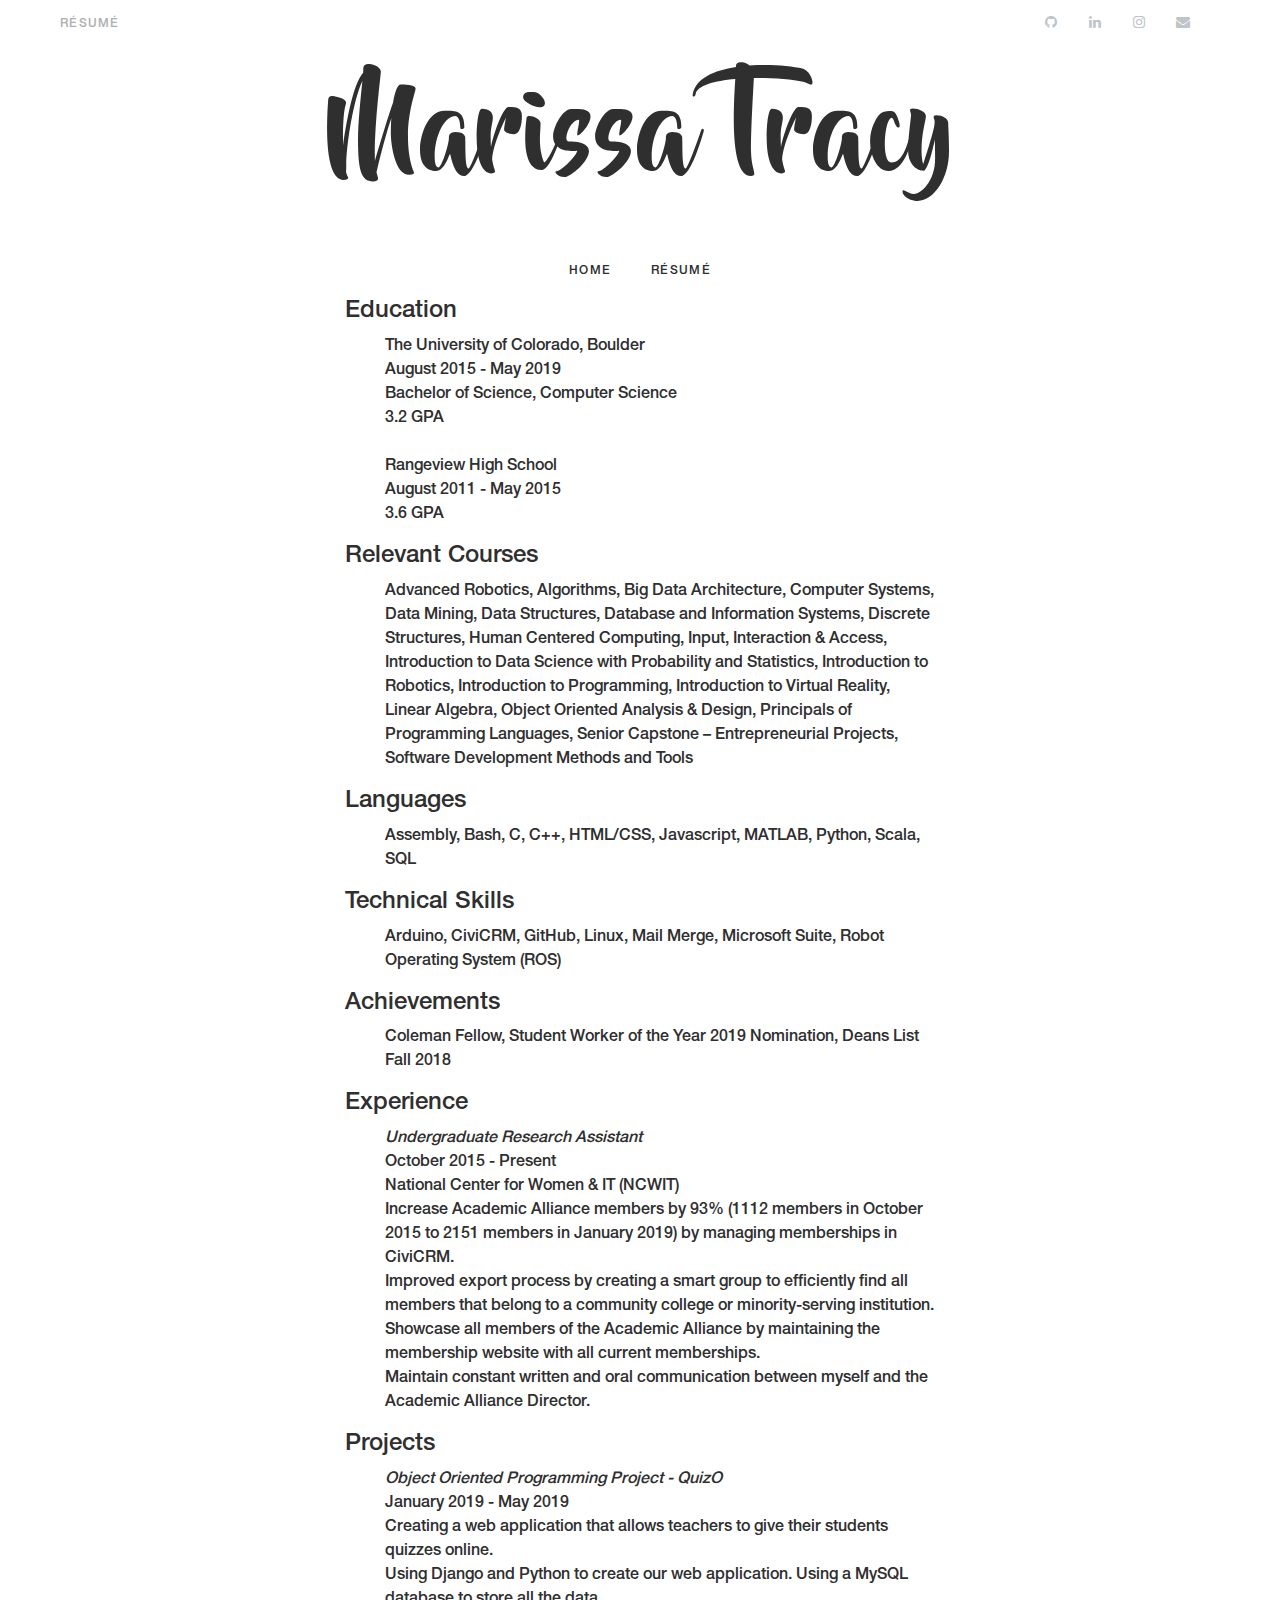
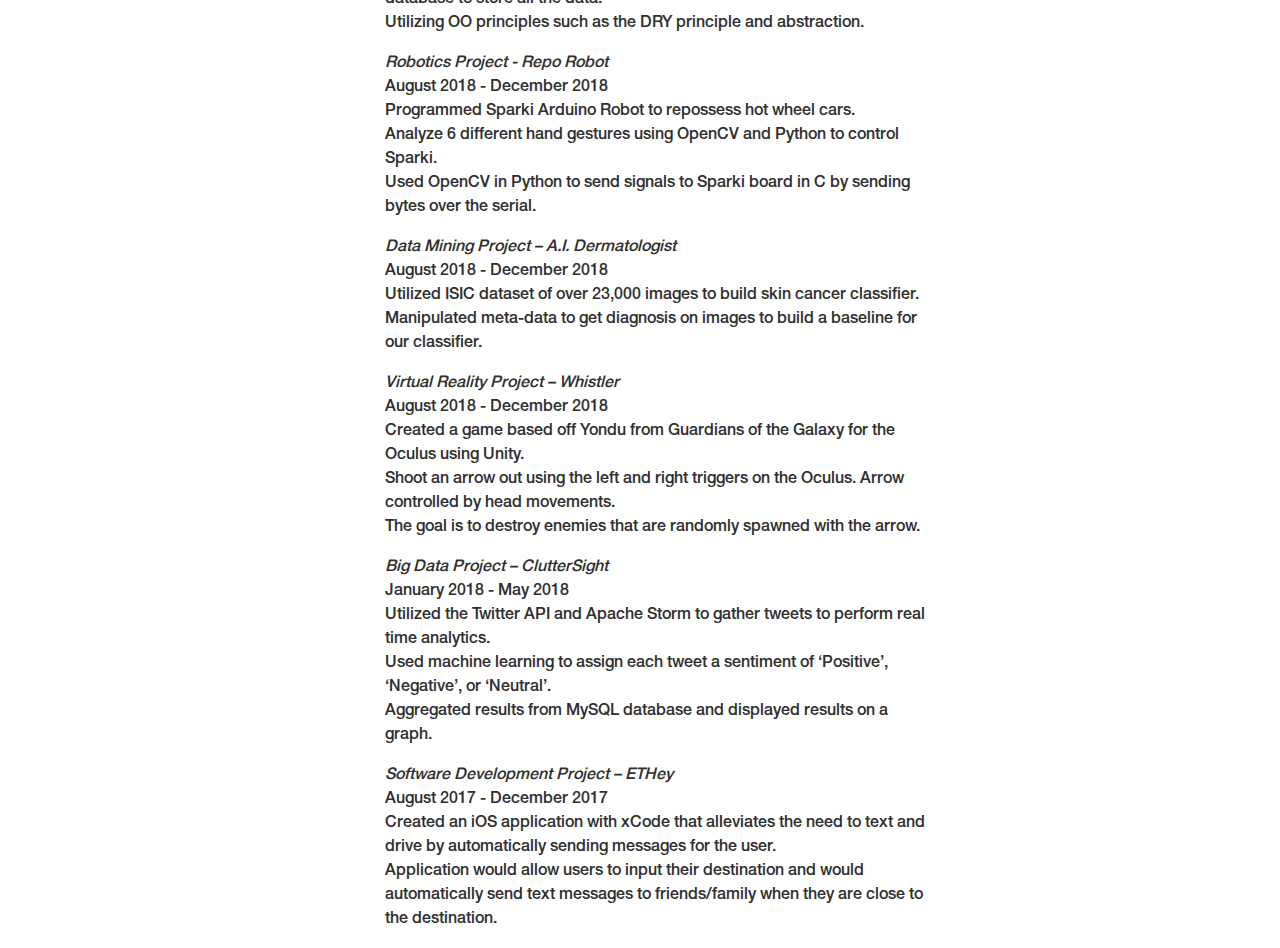
==== about.html @ 202fdabd "adding website files" ====
<!DOCTYPE html>
<html lang="en">
<head>
    <title>Résumé</title>

    <!-- Required meta tags -->
    <meta charset="utf-8">
    <meta name="viewport" content="width=device-width, initial-scale=1, shrink-to-fit=no">

    <!-- Bootstrap CSS -->
    <link rel="stylesheet" href="css/bootstrap.min.css">

    <!-- FontAwesome CSS -->
    <link rel="stylesheet" href="css/font-awesome.min.css">

    <!-- Swiper CSS -->
    <link rel="stylesheet" href="css/swiper.min.css">

    <!-- Styles -->
    <link rel="stylesheet" href="style.css">
</head>
<body>
<div class="outer-container">
    <header class="site-header">
        <div class="top-header-bar">
            <div class="container-fluid">
                <div class="row">
                    <div class="col-lg-6 flex align-items-center">
                        <div class="header-bar-text d-none d-lg-block">
                            <p>Résumé</p>
                        </div><!-- .header-bar-text -->
                    </div><!-- .col -->

                    <div class="col-12 col-lg-6 flex justify-content-between justify-content-lg-end align-items-center">
                        <div class="header-bar-social d-none d-md-block">
                            <ul class="flex align-items-center">
                                <li><a href="https://github.com/MarissaTracy"><i class="fa fa-github"></i></a></li>
                                <li><a href="https://www.linkedin.com/in/marissa-t-6681599a/"><i class="fa fa-linkedin"></i></a></li>
                                <li><a href="https://www.instagram.com/marissatracyy/"><i class="fa fa-instagram"></i></a></li>
                                <li><a href="mailto:matr4187@colorado.edu"><i class="fa fa-envelope"></i></a></li>
                            </ul>
                        </div><!-- .header-bar-social -->
                    </div><!-- .col -->
                </div><!-- .row -->
            </div><!-- .container-fluid -->
        </div><!-- .top-header-bar -->

        <div class="container">
            <div class="row">
                <div class="col-12">
                    <div class="site-branding flex flex-column align-items-center">
                        <h1 class="site-title"><a href="main.html" rel="home">Marissa Tracy</a></h1>
                    </div><!-- .site-branding -->

                    <nav class="site-navigation">
                        <div class="hamburger-menu d-lg-none">
                            <span></span>
                            <span></span>
                            <span></span>
                            <span></span>
                        </div><!-- .hamburger-menu -->

                        <ul class="flex-lg flex-lg-row justify-content-lg-center align-content-lg-center">
                            <li class="current-menu-item"><a href="main.html">home</a></li>
                            <li><a href="about.html">résumé</a></li>
                            <!-- <li><a href="contact.html">contact</a></li> -->
                        </ul>

                        <div class="header-bar-search d-md-none">
                            <form>
                                <input type="search" placeholder="Search">
                            </form>
                        </div><!-- .header-bar-search -->
                    </nav><!-- .site-navigation -->
                </div><!-- .col -->
            </div><!-- .row -->
        </div><!-- .container -->
    </header><!-- .site-header -->

    <div class = "resume">

        <div>
            <h4> Education </h4>
            <ul id = "list"> 
                <li>
                    The University of Colorado, Boulder <br>
                    August 2015 - May 2019 <br>
                    Bachelor of Science, Computer Science <br>
                    3.2 GPA  
                </li> <!-- college -->
                <br>
                <li>
                    Rangeview High School <br>
                    August 2011 - May 2015 <br>
                    3.6 GPA
                </li> <!-- hs -->
            </ul>
        <div> <!-- education -->

        <div>
            <h4> Relevant Courses </h4>
            <ul id = "list" class = "courseslist">
                <li>
                    Advanced Robotics, Algorithms, Big Data Architecture, Computer Systems, Data Mining, Data Structures, Database and Information Systems, Discrete Structures, Human Centered Computing, Input, Interaction & Access, Introduction to Data Science with Probability and Statistics, Introduction to Robotics, Introduction to Programming, Introduction to Virtual Reality, Linear Algebra, Object Oriented Analysis & Design, Principals of Programming Languages, Senior Capstone – Entrepreneurial Projects, Software Development Methods and Tools
                </li>
            </ul> 
        <div> <!-- courses -->

        <div>
            <h4> Languages </h4>
            <ul id = "list">
                <li> Assembly, Bash, C, C++, HTML/CSS, Javascript, MATLAB, Python, Scala, SQL </li>
            </ul>
        <div> <!-- languages -->

        <div>
            <h4> Technical Skills </h4>
            <ul id = "list">
                <li> Arduino, CiviCRM, GitHub, Linux, Mail Merge, Microsoft Suite, Robot Operating System (ROS) </li>
            </ul>
        <div> <!-- technical skills -->

        <div>
            <h4> Achievements </h4>
             <ul id = "list">
                <li> Coleman Fellow, Student Worker of the Year 2019 Nomination, Deans List Fall 2018 </li>
            </ul>
        <div> <!-- achievements -->

        <div class = "courseslist">
            <h4> Experience </h4>
             <ul id = "list">
                <li> <i> Undergraduate Research Assistant</i> </li>
                <li> October 2015 - Present </li>
                <li> National Center for Women & IT (NCWIT) </li>
                <li>Increase Academic Alliance members by 93% (1112 members in October 2015 to 2151 members in January 2019) by managing memberships in CiviCRM. </li>
                <li>Improved export process by creating a smart group to efficiently find all members that belong to a community college or minority-serving institution. </li>
                <li>Showcase all members of the Academic Alliance by maintaining the membership website with all current memberships.  </li>
                <li>Maintain constant written and oral communication between myself and the Academic Alliance Director. </li>
            </ul> <!-- NCWIT -->
        <div> <!-- Experience -->

        <div class = "projectlist">
            <h4> Projects </h4>
            <div>
                <ul id = "list">
                <i>Object Oriented Programming Project - QuizO</i>
                        <li> January 2019 - May 2019 </li>
                        <li> Creating a web application that allows teachers to give their students quizzes online. </li>
                        <li> Using Django and Python to create our web application.  Using a MySQL database to store all the data. </li>
                        <li> Utilizing OO principles such as the DRY principle and abstraction.</li>
                </ul>
            </div> <!-- oo -->

            <div>
                <ul id = "list">
                <i>Robotics Project - Repo Robot</i>
                        <li> August 2018 - December 2018 </li>
                        <li> Programmed Sparki Arduino Robot to repossess hot wheel cars. </li>
                        <li> Analyze 6 different hand gestures using OpenCV and Python to control Sparki. </li>
                        <li> Used OpenCV in Python to send signals to Sparki board in C by sending bytes over the serial.</li>
                </ul>
            </div> <!-- robotics -->

            <div>
                <ul id = "list">
                    <i> Data Mining Project – A.I. Dermatologist </i>
                    <li> August 2018 - December 2018</li>
                    <li> Utilized ISIC dataset of over 23,000 images to build skin cancer classifier.</li>
                    <li> Manipulated meta-data to get diagnosis on images to build a baseline for our classifier. </li>
                </ul>
            </div> <!-- data mining -->

            <div>
                <ul id = "list">
                    <i> Virtual Reality Project – Whistler </i>
                    <li> August 2018 - December 2018</li>
                    <li> Created a game based off Yondu from Guardians of the Galaxy for the Oculus using Unity.</li>
                    <li> Shoot an arrow out using the left and right triggers on the Oculus. Arrow controlled by head movements.</li>
                    <li> The goal is to destroy enemies that are randomly spawned with the arrow.</li>
                </ul>
            </div> <!-- vr -->

            <div>
                <ul id = "list">
                    <i> Big Data Project – ClutterSight </i>
                    <li> January 2018 - May 2018</li>
                    <li> Utilized the Twitter API and Apache Storm to gather tweets to perform real time analytics. </li>
                    <li> Used machine learning to assign each tweet a sentiment of ‘Positive’, ‘Negative’, or ‘Neutral’. </li>
                    <li> Aggregated results from MySQL database and displayed results on a graph. </li>
                </ul>
            </div> <!-- big data -->

             <div>
                <ul id = "list">
                    <i> Software Development Project – ETHey </i>
                    <li> August 2017 - December 2017</li>
                    <li> Created an iOS application with xCode that alleviates the need to text and drive by automatically sending messages for the user. </li>
                    <li> Application would allow users to input their destination and would automatically send text messages to friends/family when they are close to the destination.</li>
                </ul>
            </div> <!-- soft dev -->


        </div><!-- .outer-container -->
    </div>

<!-- 
    <div class="footer-bar">
        <div class="outer-container">
            <div class="container-fluid">
                <div class="row justify-content-between">
                    <div class="col-12 col-md-6">
                        <div class="footer-copyright">
-->
                            <!-- Link back to Colorlib can't be removed. Template is licensed under CC BY 3.0. -->
<!--                           
                            <p>Copyright &copy;<script>document.write(new Date().getFullYear());</script> All rights reserved | This template is made with <i class="fa fa-heart-o" aria-hidden="true"></i> by <a href="https://colorlib.com" target="_blank">Colorlib</a></p>
-->      
                            <!-- Link back to Colorlib can't be removed. Template is licensed under CC BY 3.0. -->
<!--
                        </div>
                    </div>

                    <div class="col-12 col-md-6">
                        <div class="footer-social">
                            <ul class="flex justify-content-center justify-content-md-end align-items-center">
                                 <li><a href="https://github.com/MarissaTracy"><i class="fa fa-github"></i></a></li>
                                <li><a href="https://www.linkedin.com/in/marissa-t-6681599a/"><i class="fa fa-linkedin"></i></a></li>
                                <li><a href="https://www.instagram.com/marissatracyy/"><i class="fa fa-instagram"></i></a></li>
                            </ul>
                        </div>
                    </div>
                </div>
            </div>
        </div>
    </div>
</footer>
-->


<script type='text/javascript' src='js/jquery.js'></script>
<script type='text/javascript' src='js/swiper.min.js'></script>
<script type='text/javascript' src='js/custom.js'></script>

</body>
</html>
---- style.css ----
@font-face {
    font-family: 'HelveticaNeueLTPro-Md';
    src: url('fonts/HelveticaNeueLTPro-Md.eot?#iefix') format('embedded-opentype'),
    url('fonts/HelveticaNeueLTPro-Md.otf')  format('opentype'),
    url('fonts/HelveticaNeueLTPro-Md.woff') format('woff'),
    url('fonts/HelveticaNeueLTPro-Md.ttf')  format('truetype'),
    url('fonts/HelveticaNeueLTPro-Md.svg#HelveticaNeueLTPro-Md') format('svg');
    font-weight: normal;
    font-style: normal;
}

@font-face {
    font-family: 'BeyondTheMountains';
    src: url('fonts/BeyondTheMountains.eot?#iefix') format('embedded-opentype'),
    url('fonts/BeyondTheMountains.otf')  format('opentype'),
    url('fonts/BeyondTheMountains.woff') format('woff'),
    url('fonts/BeyondTheMountains.ttf')  format('truetype'),
    url('fonts/BeyondTheMountains.svg#BeyondTheMountains') format('svg');
    font-weight: normal;
    font-style: normal;
}

body {
    color: #2f2f2f;
    font-family: 'HelveticaNeueLTPro-Md';
}

img {
    vertical-align: baseline;
}

/*--------------------------------------------------------------
# Links
--------------------------------------------------------------*/
a {
    color: royalblue;
}

a:visited {
    color: purple;
}

a:hover, a:focus, a:active {
    color: midnightblue;
}

a:focus {
    outline: thin dotted;
}

a:hover, a:active {
    outline: 0;
    list-style: none;
}

/*--------------------------------------------------------------
# Helper Utilities
--------------------------------------------------------------*/
.flex {
    display: flex !important;
}

@media screen and (min-width: 992px) {
    .flex-lg {
        display: flex !important;
    }
}

/*--------------------------------------------------------------
# Outer Container
--------------------------------------------------------------*/
@media screen and (min-width: 1200px) {
    .outer-container {
        width: calc(100% - 90px);
        margin: 0 auto;
    }
}

/*--------------------------------------------------------------
# Header
--------------------------------------------------------------*/
/*
# Header Bar Text
--------------------------------*/
.header-bar-text,
.header-bar-email {
    font-size: 12px;
    color: #afafaf;
    text-transform: uppercase;
    letter-spacing: 0.08rem;
}

.header-bar-text {
    margin-right: 42px;
}

.header-bar-text p {
    margin: 0;
}

/*
# Header Bar Email
--------------------------------*/
.header-bar-email a {
    color: #afafaf;
}

/*
# Header Bar Social
--------------------------------*/
.header-bar-social {
    margin-right: 15px;
}

.header-bar-social ul {
    padding: 0;
    margin: 0;
    list-style: none;
}

.header-bar-social li {
    display: flex;
    justify-content: center;
    align-items: center;
    width: 24px;
    height: 24px;
    margin: 0 10px;
    font-size: 14px;
}

.header-bar-social li a {
    color: #bec4c9;
    transition: all .35s;
}

.header-bar-social li a:hover {
    color: #2f2f2f;
}

/*
# Site Branding
--------------------------------*/
.site-branding {
    padding: 40px 0;
}

.site-title {
    font-size: 72px;
    font-family: 'BeyondTheMountains';
}

.site-title a {
    color: #2f2f2f;
    text-decoration: none;
}

.site-description {
    width: 284px;
    margin: -5px 0 0;
    font-size: 10px;
    letter-spacing: 0.26rem;
    color: #9d9d9d;
    text-transform: uppercase;
    text-align: right;
}

@media screen and (min-width: 576px){
    .site-title {
        font-size: 112px;
    }

    .site-description {
        width: 284px;
        margin: -10px 0 0;
    }
}

/*
# Main Menu
--------------------------------*/
.site-navigation {
    position: absolute;
    left: 0;
    z-index: 9999;
    width: 100%;
    height: 22px;
    overflow: hidden;
    background: #fff;
    list-style: none;
    transition: all .35s;
}

.site-navigation.show {
    height: auto;
}

.site-navigation ul {
    padding: 0;
    margin: 0;
}

.site-navigation ul li {
    display: block;
    padding: 10px 0;
    font-size: 12px;
    text-align: center;
    letter-spacing: 0.08rem;
    text-transform: uppercase;
}

.site-navigation ul li a {
    display: block;
    padding: 4px 0;
    border-bottom: 2px solid transparent;
    color: #2f2f2f;
    transition: all 0.35s;
    text-decoration: none;
}

.site-navigation ul li a:hover,
.site-navigation ul li.current-menu-item a {
    border-color: #2f2f2f;
}

@media screen and (min-width: 768px) {
    .site-header {
        margin-top: 12px;
        margin-bottom: 40px;
    }
}

@media screen and (min-width: 992px) {
    .site-navigation ul li {
        padding: 0 20px;
    }
}

/*--------------------------------------------------------------
# Hero Section
--------------------------------------------------------------*/
.hero-slider {
    margin-top: 40px;
}

.hero-slider img {
    width: 100%;
    height: auto;
}

.swiper-container-horizontal>.swiper-pagination-bullets,
.swiper-pagination-custom, .swiper-pagination-fraction {
    bottom: 30px;
    left: 38px;
    text-align: left;
}

.swiper-button-next,
.swiper-button-prev {
    visibility: hidden;
    width: 54px;
    height: 54px;
    margin-top: -27px;
    background: #fff;
    transition: all .35s;
}

.swiper-button-next {
    right: 42px;
}

.swiper-button-prev {
    left: 42px;
}

.swiper-button-next:hover,
.swiper-button-prev:hover {
    opacity: 1;
}

.swiper-button-next span,
.swiper-button-prev span {
    display: block;
    width: 12px;
    padding-top: 6px;
}

.swiper-button-next path,
.swiper-button-prev path {
    fill: #3a3a3a;
}

.swiper-pagination-bullet {
    width: 12px;
    height: 12px;
    display: inline-block;
    border-radius: 0;
    background: transparent;
    border: 2px solid #fff;
    opacity: 1;
}

.swiper-pagination-bullet-active {
    background: #fff;
}

@media screen and (min-width: 768px){
    .swiper-button-next,
    .swiper-button-prev {
        visibility: visible;
    }
}

/*--------------------------------------------------------------
# Homepage
--------------------------------------------------------------*/
.single-page {
    padding-top: 165px;
    padding-bottom: 100px;
}

.single-page .content-wrap {
    margin-top: 110px;
    text-align: center;
    color: #afafaf;
}

.single-page .content-wrap .posted-date {
    font-size: 12px;
    letter-spacing: 0.08rem;
    text-transform: uppercase;
}

.single-page .content-wrap .entry-title {
    margin-top: 12px;
    font-size: 30px;
    color: #2f2f2f;
}

.single-page .content-wrap .tags-links {
    margin-top: 35px;
}

.single-page .content-wrap .tags-links a {
    margin-right: 15px;
    font-size: 16px;
    color: #afafaf;
}

.single-page .content-wrap .featured-image {
    margin-top: 42px;
}

.single-page .content-wrap .featured-image img {
    max-width: 100%;
}

.single-page .content-wrap .entry-content {
    margin-top: 36px;
}

.single-page .content-wrap .entry-content p {
    font-size: 14px;
    line-height: 2rem;
    text-align: left;
}

.single-page .blockquote-text {
    padding-left: 114px;
    margin-top: 84px;
    font-size: 18px;
    line-height: 2.2rem;
    color: #2f2f2f;
    text-align: left;
    background: url("images/cocktaile.png") no-repeat left center;
}

.single-page .blockquote-text p::first-letter {
    font-size: 36px;
}

.single-page .content-wrap .entry-footer {
    margin-top: 50px;
}

.post-share,
.comments-count {
    width: 100%;
}

.post-share {
    padding: 0;
    margin: 30px 0 0;
    list-style: none;
    color: #afafaf;
}

.post-share label {
    margin: 0 12px 0 0;
    font-size: 18px;
}

.post-share li {
    display: flex;
    align-items: center;
    justify-content: center;
    width: 16px;
    height: 16px;
    margin: 0 12px;
    font-size: 15px;
}

.post-share li a {
    color: #afafaf;
    transition: all 0.35s;
}

.post-share li a:hover {
    color: #2f2f2f;
}

.content-wrap a.read-more {
    display: block;
    width: 200px;
    padding: 20px 0;
    margin-top: 30px;
    font-size: 14px;
    color: #fff;
    line-height: 1;
    background: #2f2f2f;
}

@media screen and (min-width: 992px){
    .single-page {
        padding-top: 0;
    }

    .post-share {
        margin-top: 0;
    }

    .content-wrap a.read-more {
        margin-top: 0;
    }

    .comments-count {
        text-align: right;
    }

    .post-share,
    .comments-count {
        width: calc(50% - 100px);
    }
}

/*--------------------------------------------------------------
# Page Header
--------------------------------------------------------------*/
.page-header {
    position: relative;
    height: 385px;
    margin-top: 40px;
    background-size: cover;
}

.page-header h1 {
    font-size: 72px;
    font-family: 'BeyondTheMountains';
    color: #fff;
}


#list li {
    list-style-type: none;
}

.aboutblurb {

}

/*.courseslist{
    margin-right: 350px;
}

.projectlist{
    margin-right: 150px;
}*/

.resume {
    margin-left: 300px;
    margin-right: 300px;
}

.aboutme {
    margin-left: 300px;
    margin-right: 300px;
}

.aboutprojects {
    margin-left: 150px;
    margin-right: 150px;
}
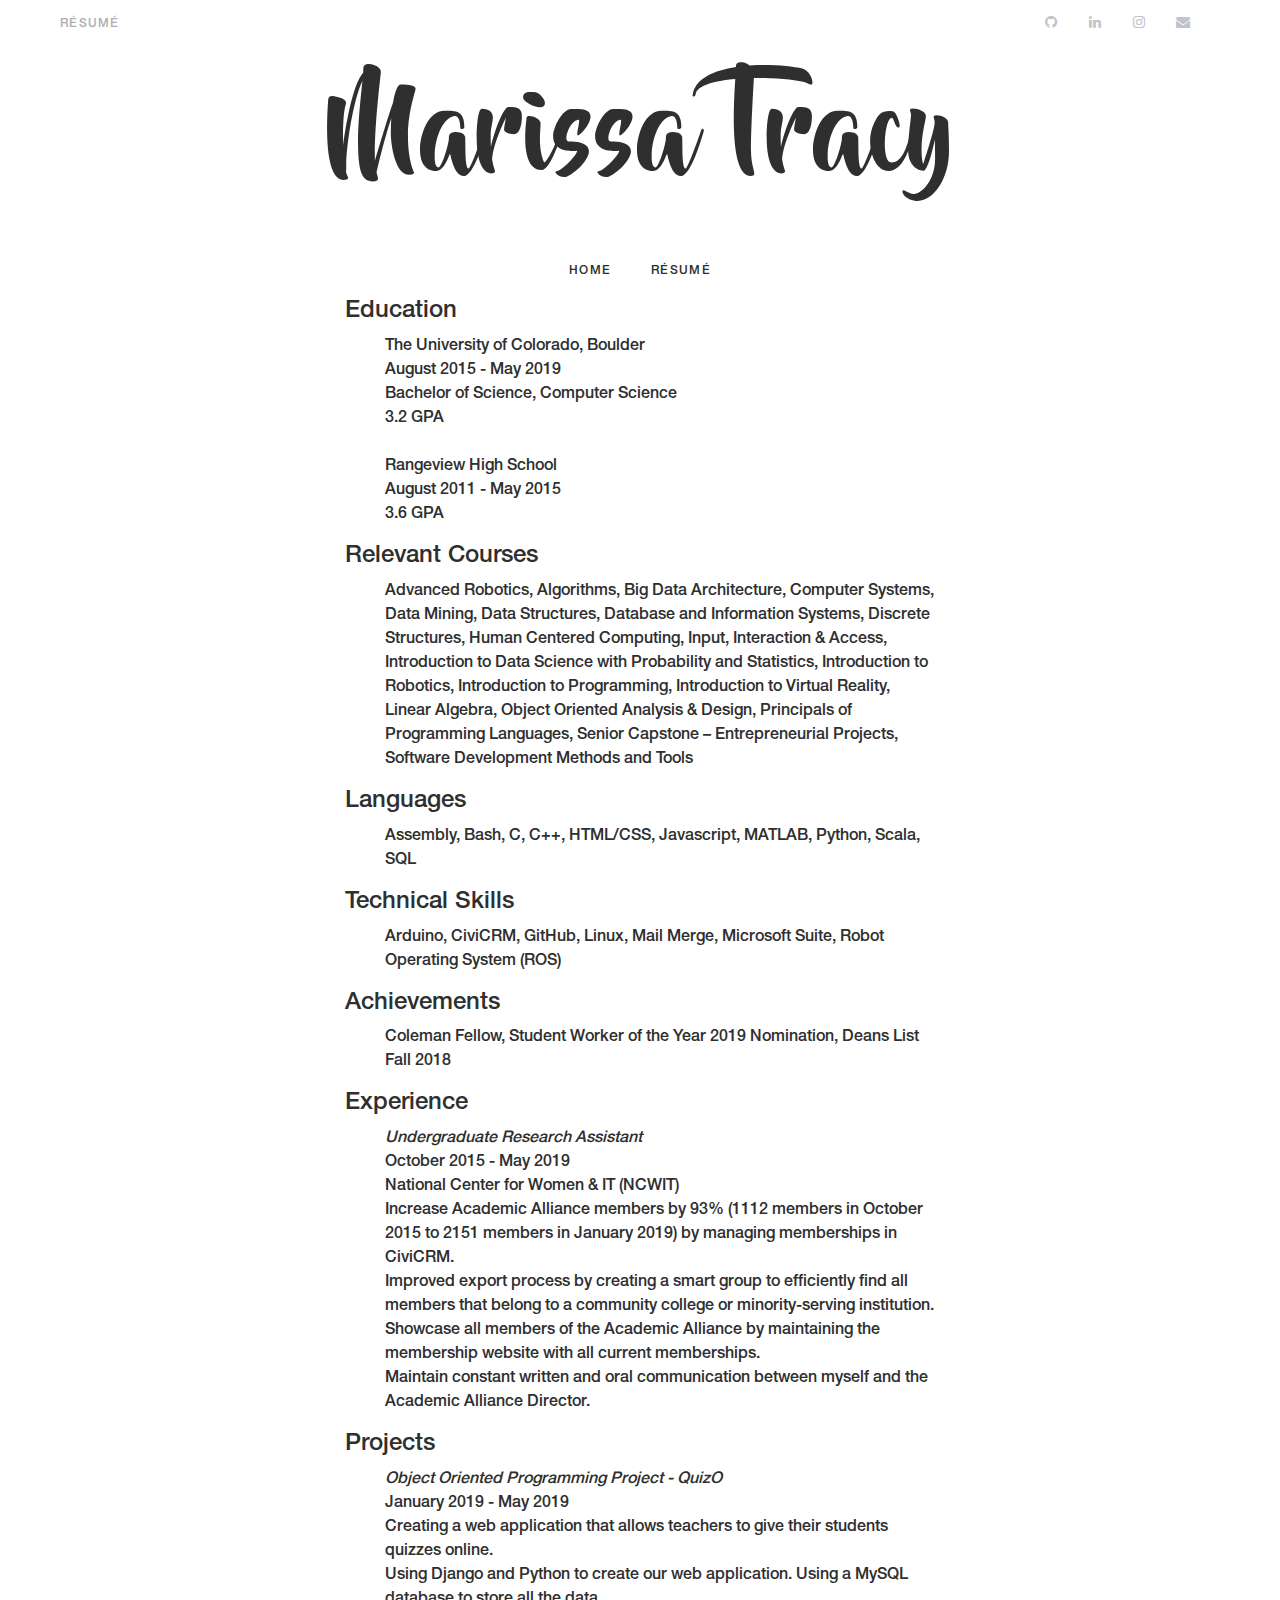
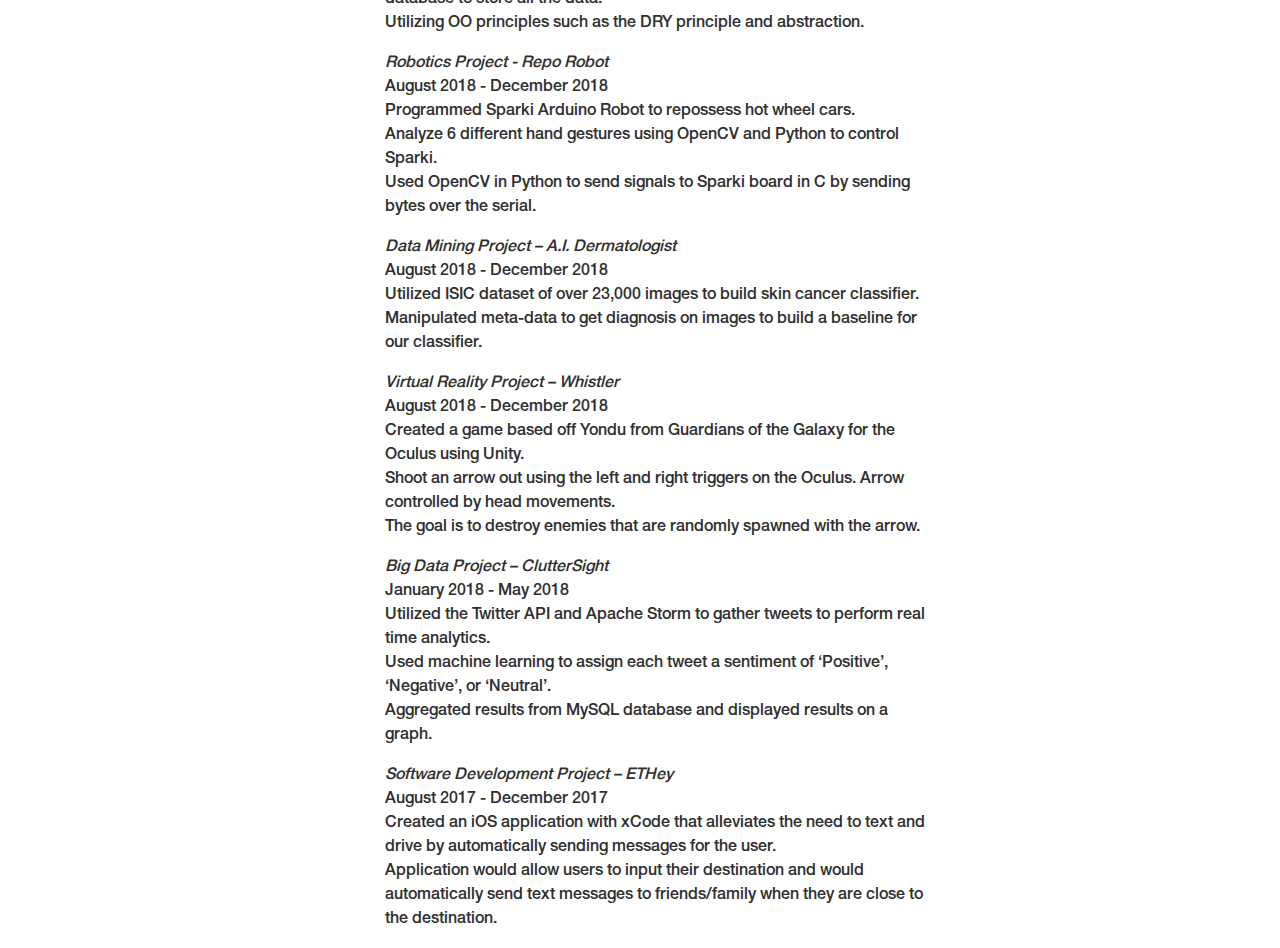
==== commit 7e0dddc1: "Adding website updates" ====
--- a/about.html
+++ b/about.html
@@ -131,7 +131,7 @@
             <h4> Experience </h4>
              <ul id = "list">
                 <li> <i> Undergraduate Research Assistant</i> </li>
-                <li> October 2015 - Present </li>
+                <li> October 2015 - May 2019 </li>
                 <li> National Center for Women & IT (NCWIT) </li>
                 <li>Increase Academic Alliance members by 93% (1112 members in October 2015 to 2151 members in January 2019) by managing memberships in CiviCRM. </li>
                 <li>Improved export process by creating a smart group to efficiently find all members that belong to a community college or minority-serving institution. </li>
--- a/style.css
+++ b/style.css
@@ -497,6 +497,6 @@
 }
 
 .aboutprojects {
-    margin-left: 150px;
-    margin-right: 150px;
-}
+    margin-left: 200px;
+    margin-right: 200px;
+}
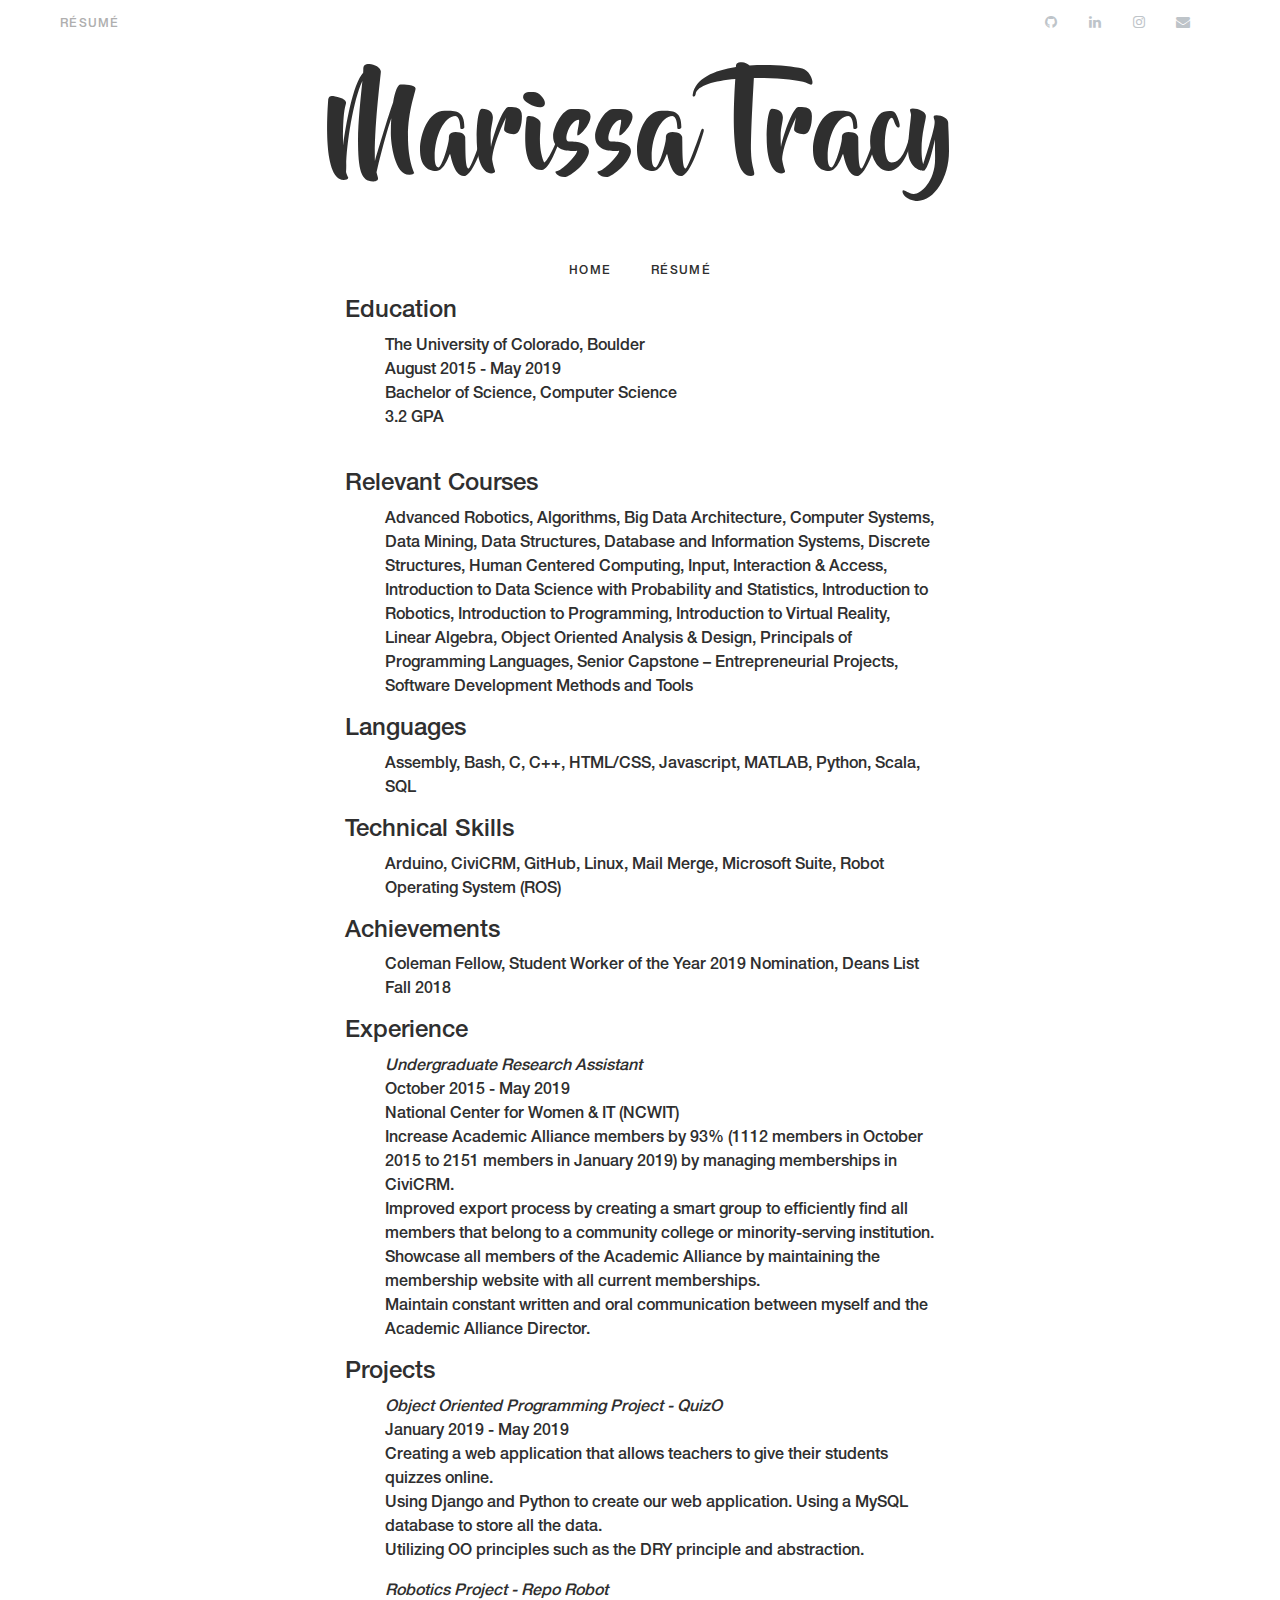
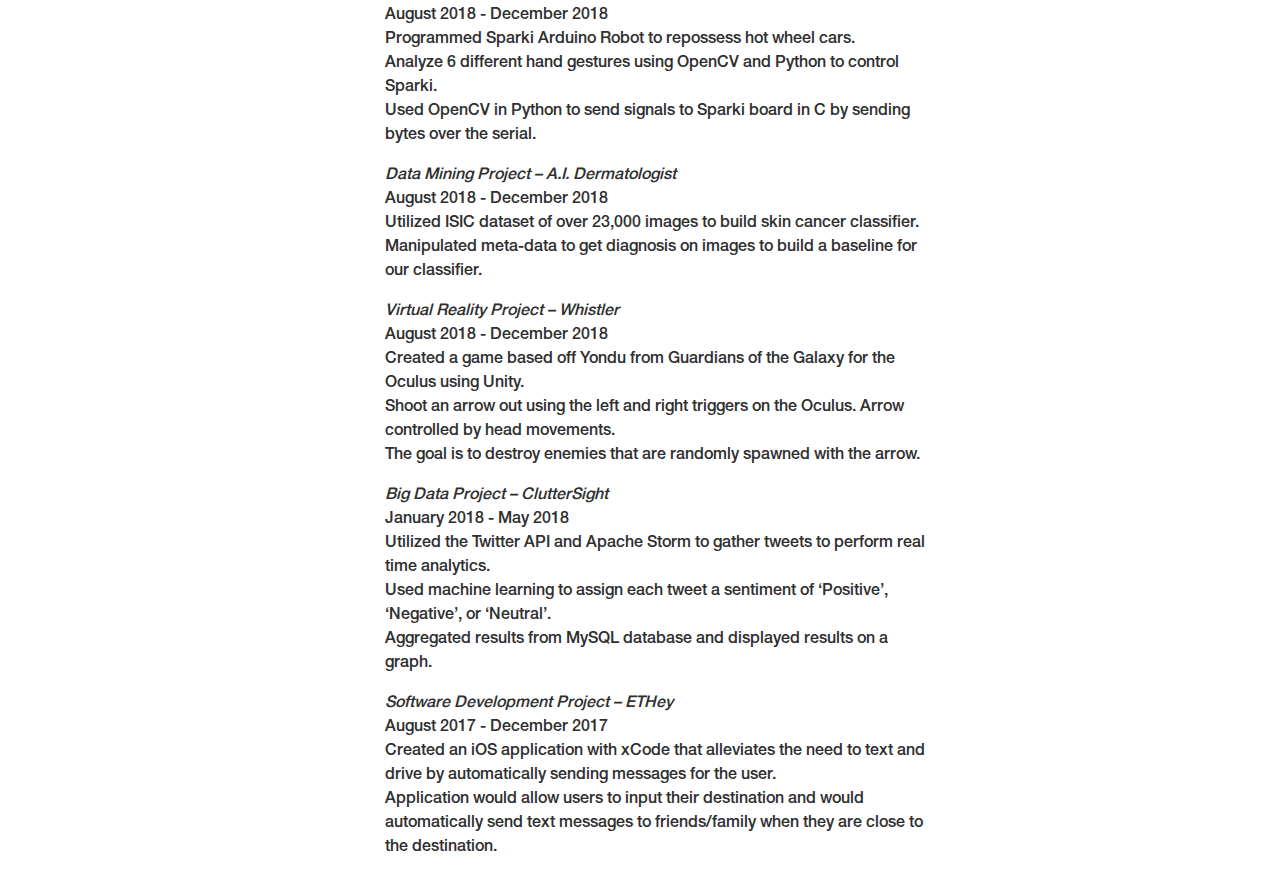
==== commit 00fefe4c: "website changes pt2" ====
--- a/about.html
+++ b/about.html
@@ -89,11 +89,6 @@
                     3.2 GPA  
                 </li> <!-- college -->
                 <br>
-                <li>
-                    Rangeview High School <br>
-                    August 2011 - May 2015 <br>
-                    3.6 GPA
-                </li> <!-- hs -->
             </ul>
         <div> <!-- education -->
 
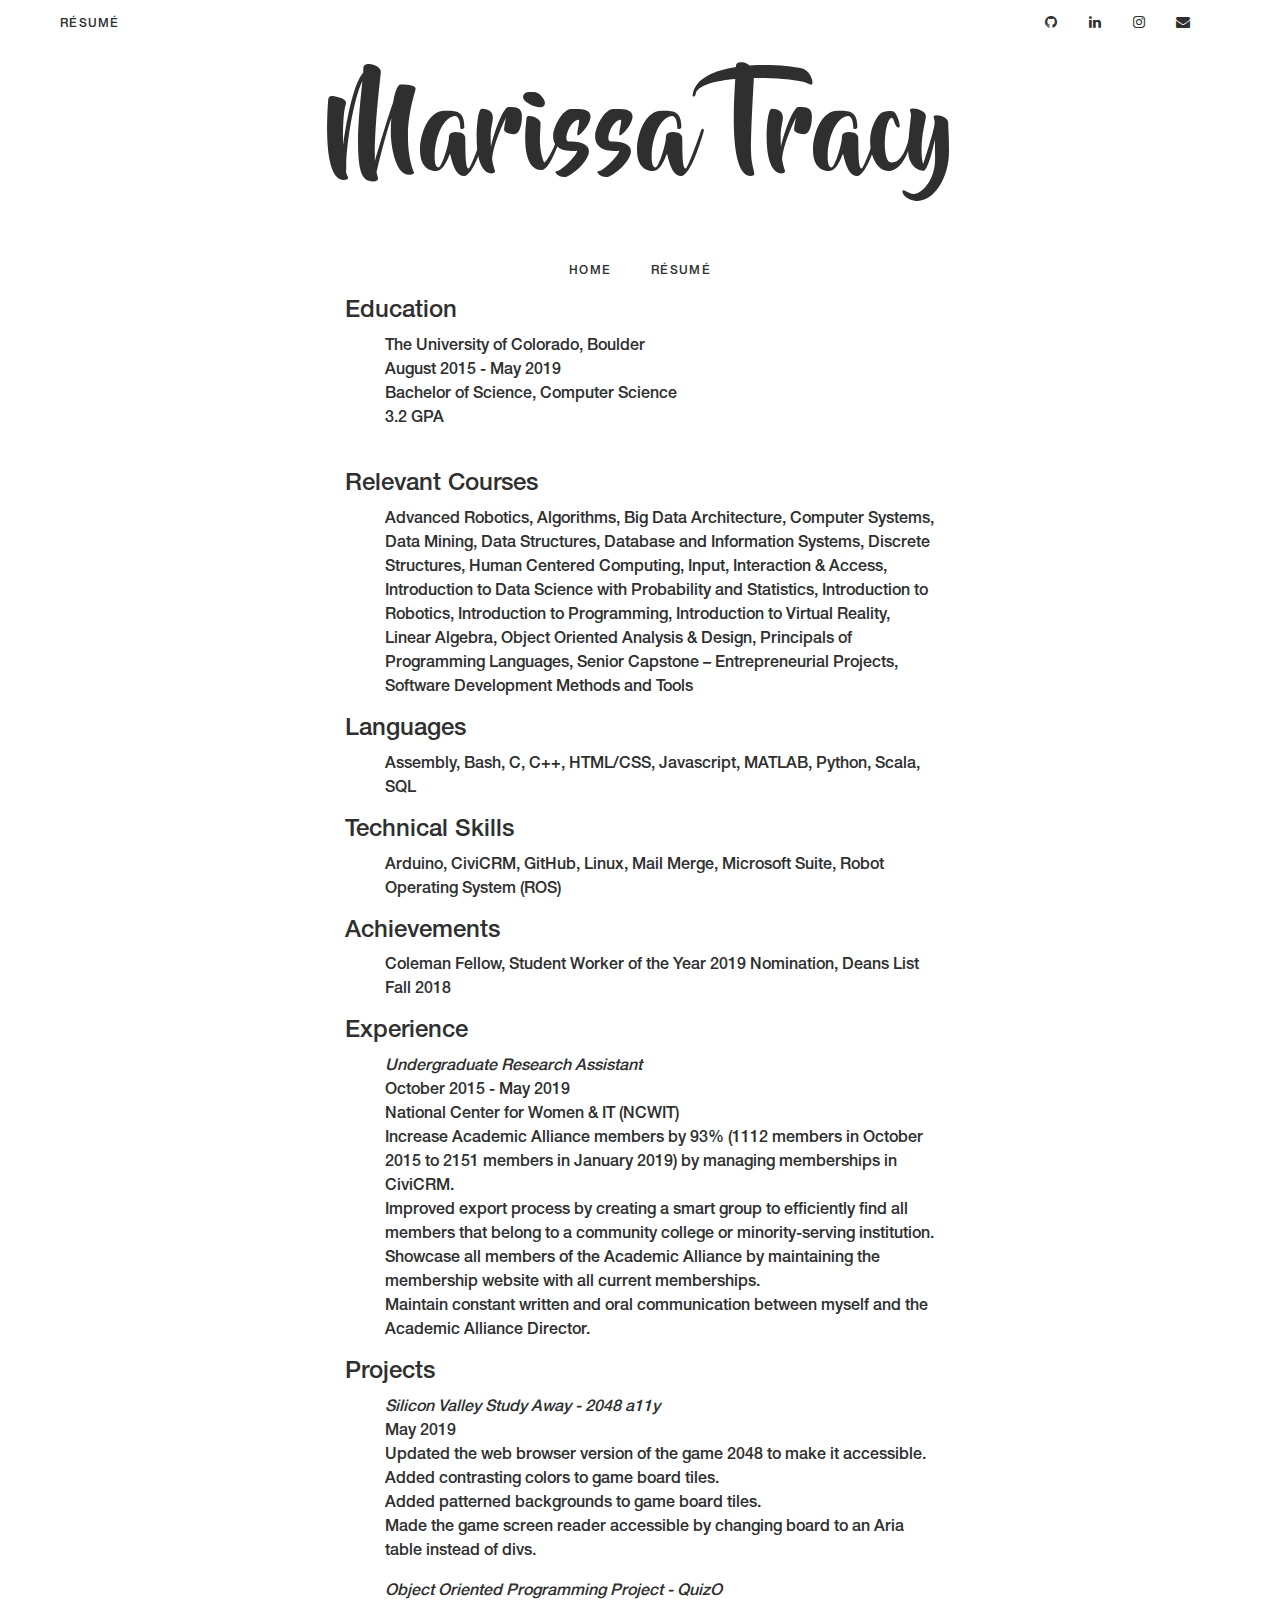
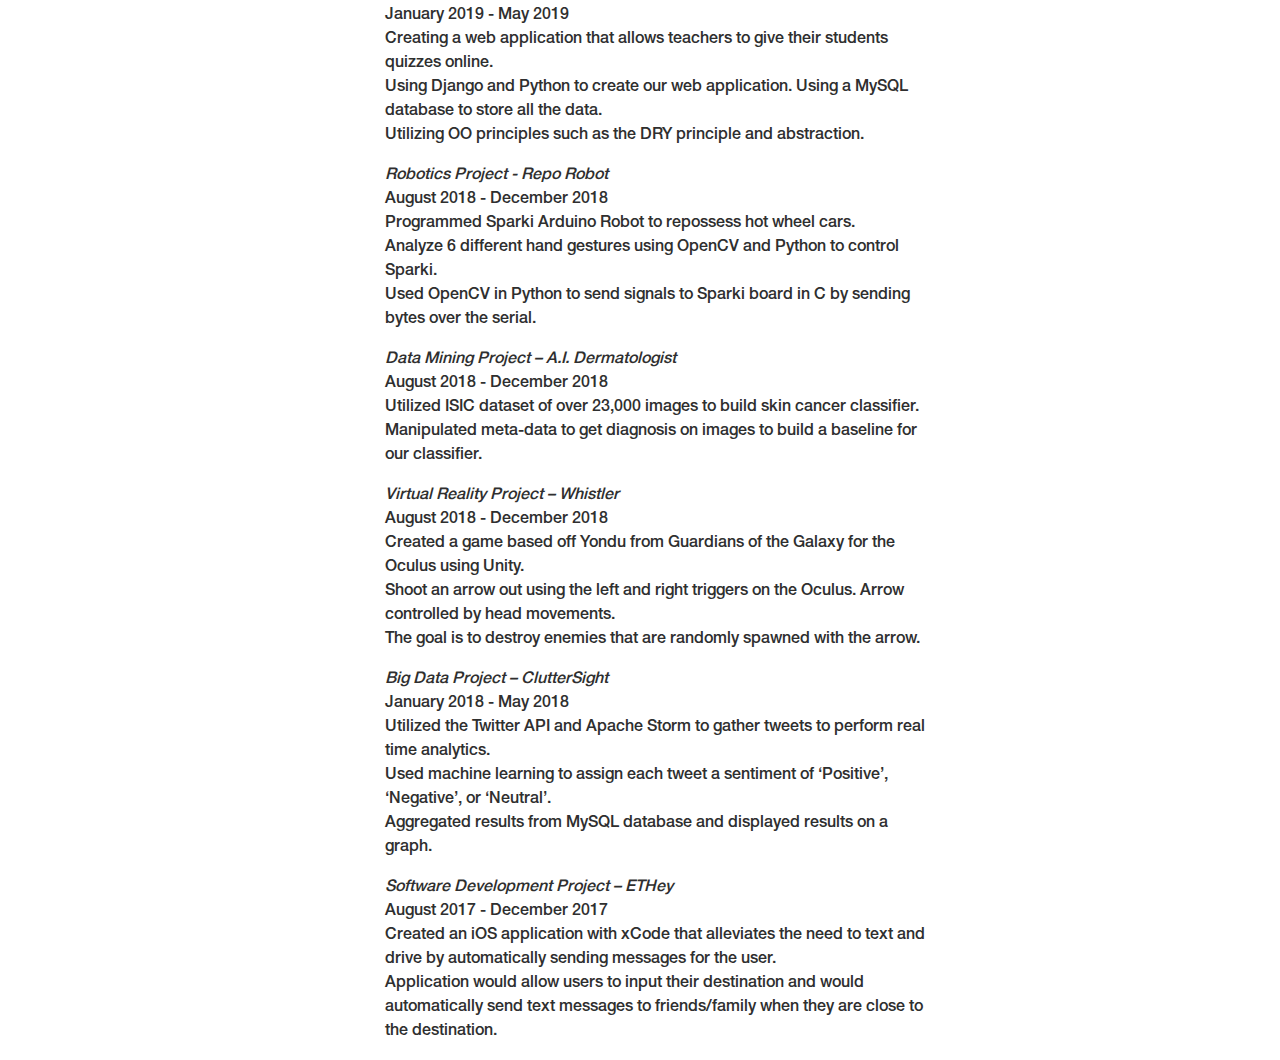
==== commit 23af6e70: "adding website updates" ====
--- a/about.html
+++ b/about.html
@@ -137,6 +137,16 @@
 
         <div class = "projectlist">
             <h4> Projects </h4>
+            <div>
+                    <ul id = "list">
+                    <i>Silicon Valley Study Away - 2048 a11y</i>
+                            <li> May 2019 </li>
+                            <li> Updated the web browser version of the game 2048 to make it accessible. </li>
+                            <li> Added contrasting colors to game board tiles. </li>
+                            <li> Added patterned backgrounds to game board tiles.</li>
+                            <li> Made the game screen reader accessible by changing board to an Aria table instead of divs.</li>
+                    </ul>
+                </div> <!-- svsa -->
             <div>
                 <ul id = "list">
                 <i>Object Oriented Programming Project - QuizO</i>
--- a/style.css
+++ b/style.css
@@ -86,7 +86,7 @@
 .header-bar-text,
 .header-bar-email {
     font-size: 12px;
-    color: #afafaf;
+    color: #2f2f2f;
     text-transform: uppercase;
     letter-spacing: 0.08rem;
 }
@@ -103,7 +103,7 @@
 # Header Bar Email
 --------------------------------*/
 .header-bar-email a {
-    color: #afafaf;
+    color: #2f2f2f;
 }
 
 /*
@@ -130,7 +130,7 @@
 }
 
 .header-bar-social li a {
-    color: #bec4c9;
+    color: #2f2f2f;
     transition: all .35s;
 }
 
@@ -322,7 +322,7 @@
 .single-page .content-wrap {
     margin-top: 110px;
     text-align: center;
-    color: #afafaf;
+    color: #2f2f2f;
 }
 
 .single-page .content-wrap .posted-date {
@@ -344,7 +344,7 @@
 .single-page .content-wrap .tags-links a {
     margin-right: 15px;
     font-size: 16px;
-    color: #afafaf;
+    color: #2f2f2f;
 }
 
 .single-page .content-wrap .featured-image {
@@ -392,7 +392,7 @@
     padding: 0;
     margin: 30px 0 0;
     list-style: none;
-    color: #afafaf;
+    color: #2f2f2f;
 }
 
 .post-share label {
@@ -411,7 +411,7 @@
 }
 
 .post-share li a {
-    color: #afafaf;
+    color: #2f2f2f;
     transition: all 0.35s;
 }
 
@@ -494,6 +494,7 @@
 .aboutme {
     margin-left: 300px;
     margin-right: 300px;
+    text-align: center;
 }
 
 .aboutprojects {
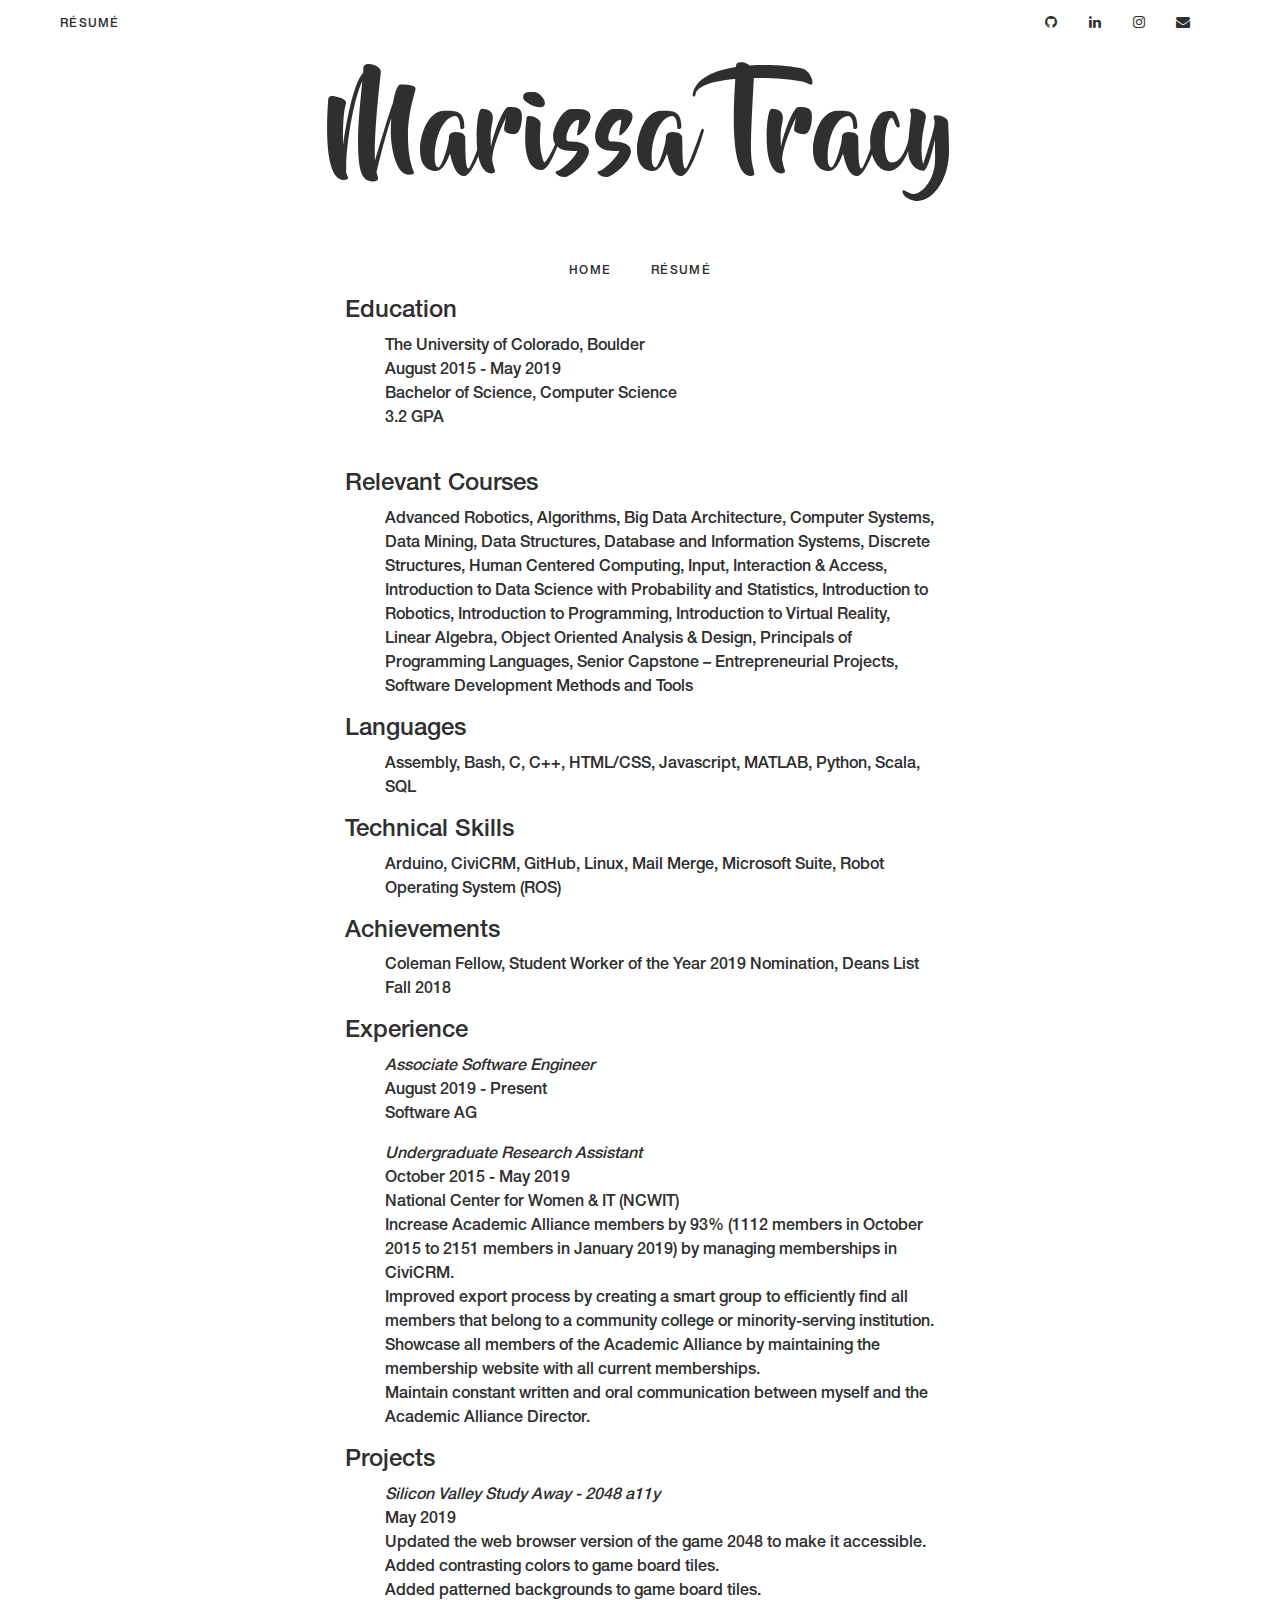
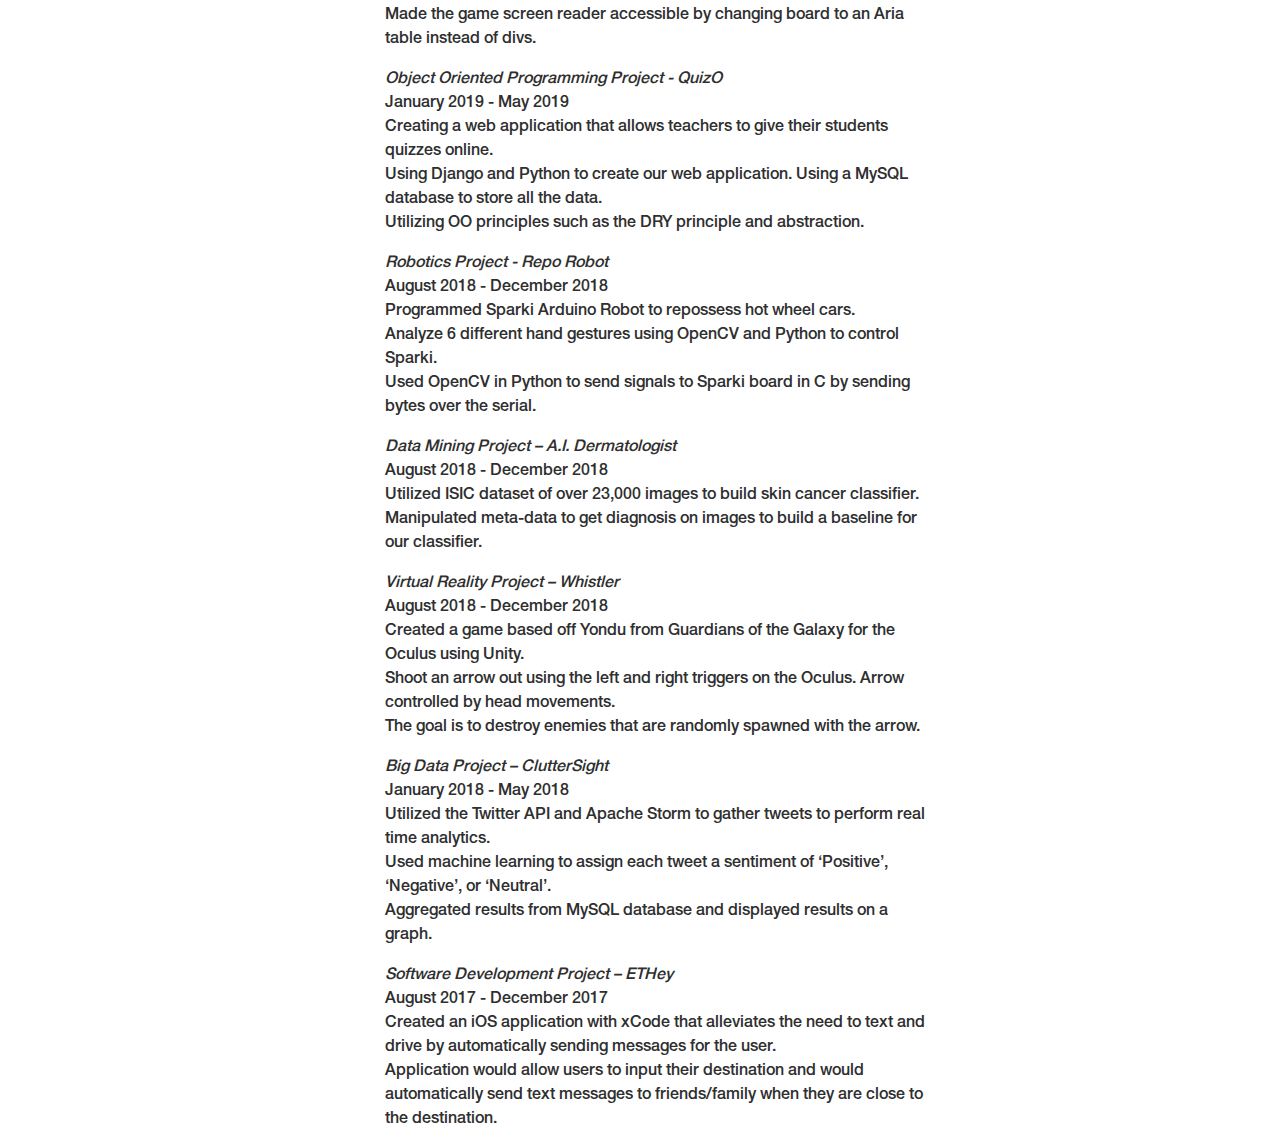
==== commit 7d290109: "minor changes" ====
--- a/about.html
+++ b/about.html
@@ -124,6 +124,11 @@
 
         <div class = "courseslist">
             <h4> Experience </h4>
+            <ul id = "list">
+                <li> <i> Associate Software Engineer</i> </li>
+                <li> August 2019 - Present </li>
+                <li> Software AG </li>
+            </ul> <!-- SAG -->
              <ul id = "list">
                 <li> <i> Undergraduate Research Assistant</i> </li>
                 <li> October 2015 - May 2019 </li>
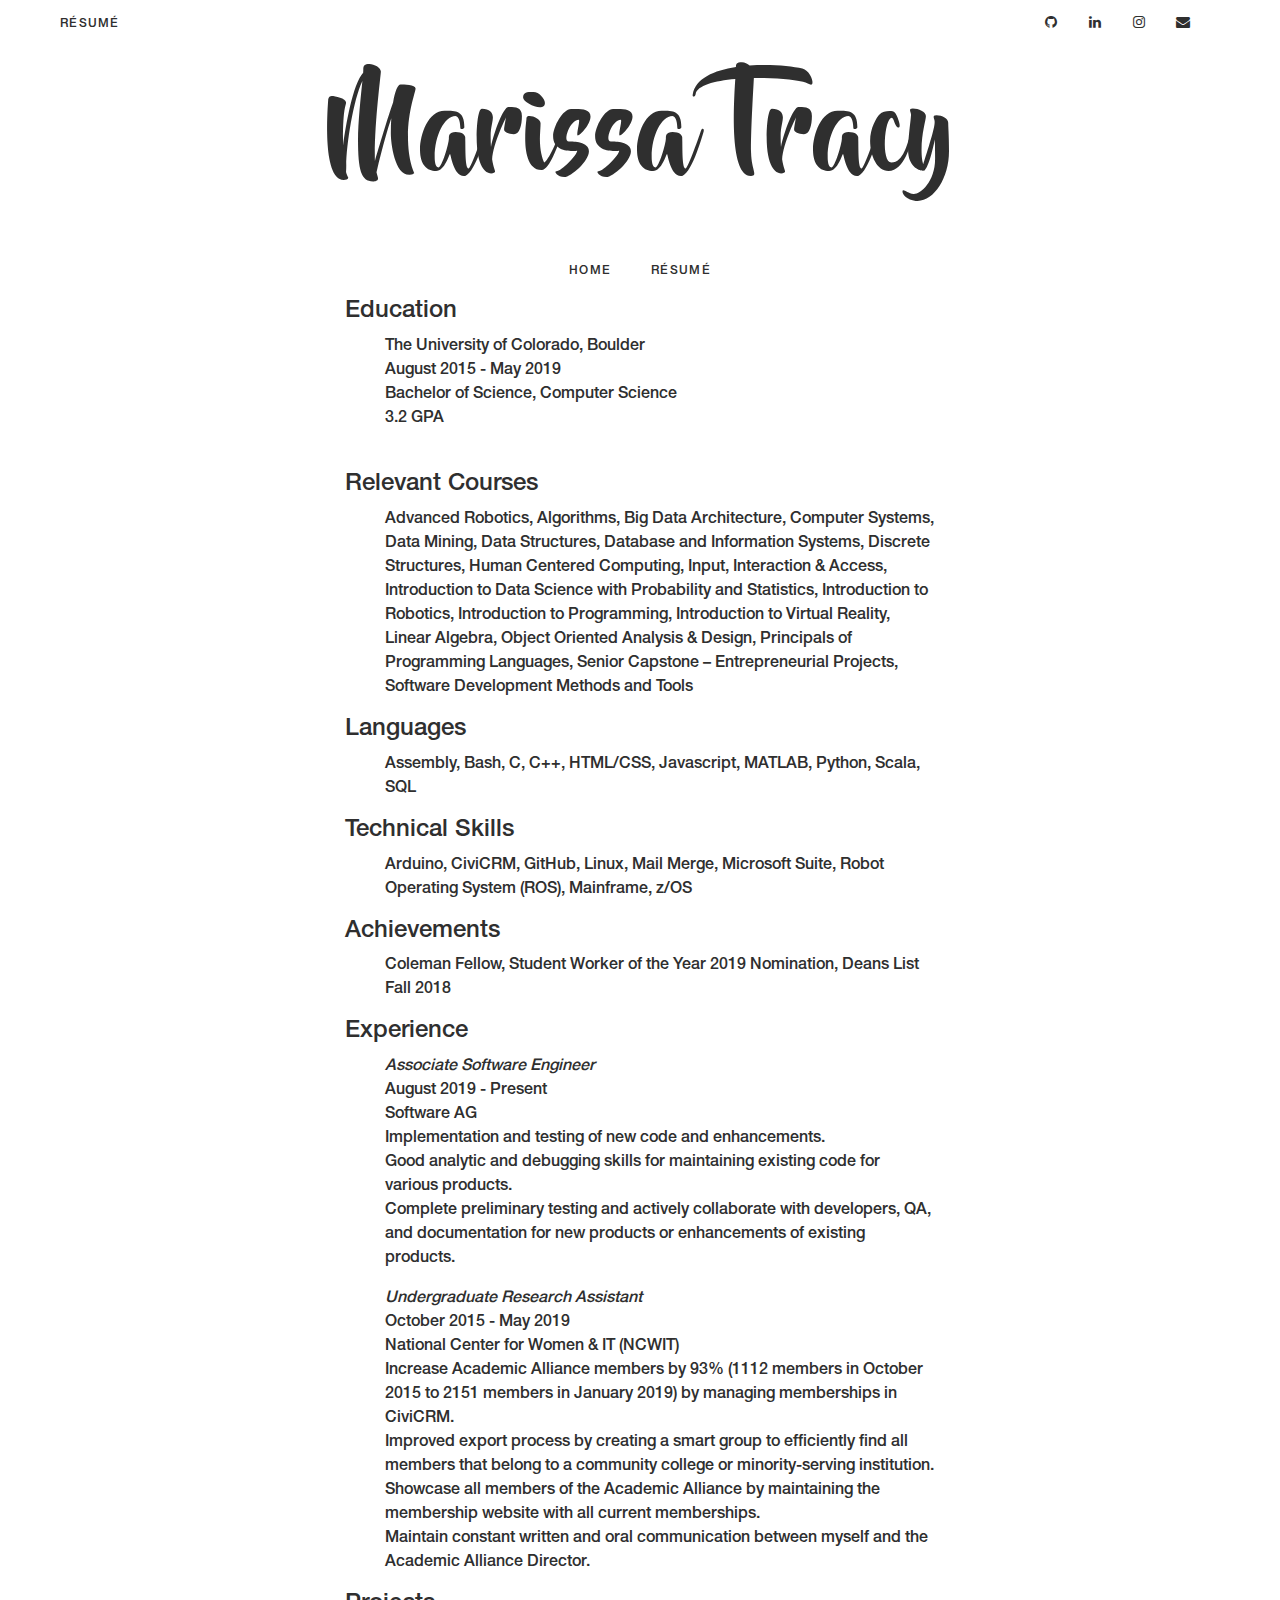
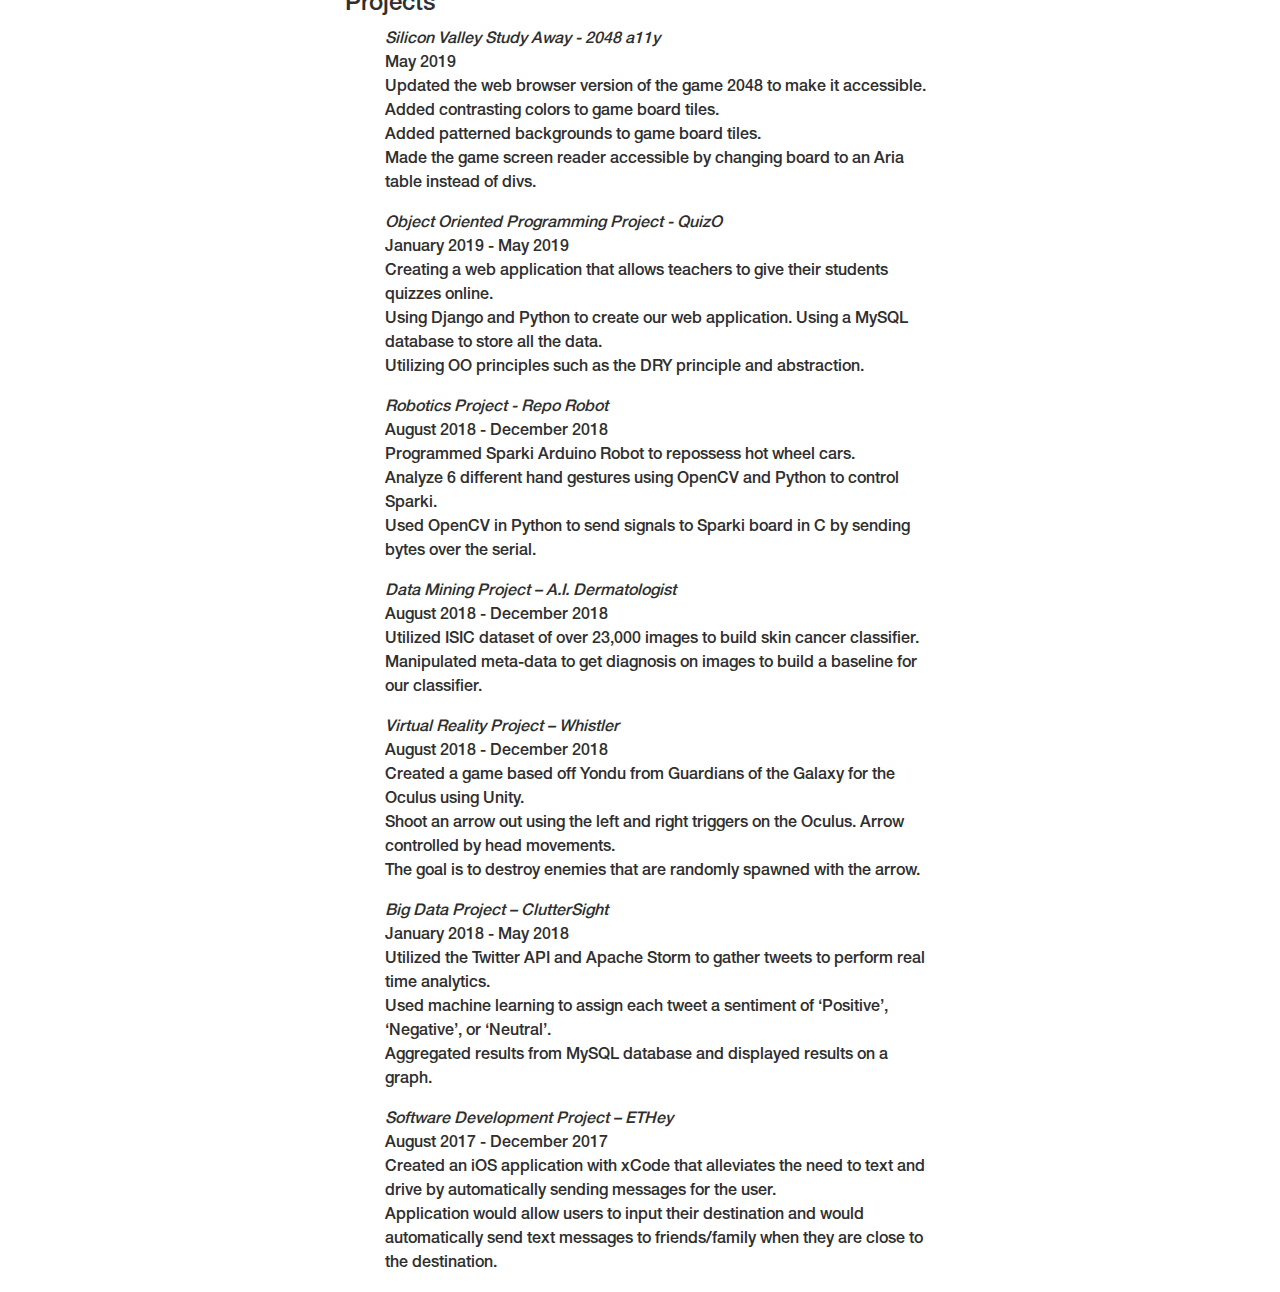
==== commit 6ed31ffc: "minor changes" ====
--- a/about.html
+++ b/about.html
@@ -111,7 +111,7 @@
         <div>
             <h4> Technical Skills </h4>
             <ul id = "list">
-                <li> Arduino, CiviCRM, GitHub, Linux, Mail Merge, Microsoft Suite, Robot Operating System (ROS) </li>
+                <li> Arduino, CiviCRM, GitHub, Linux, Mail Merge, Microsoft Suite, Robot Operating System (ROS), Mainframe, z/OS </li>
             </ul>
         <div> <!-- technical skills -->
 
@@ -128,6 +128,9 @@
                 <li> <i> Associate Software Engineer</i> </li>
                 <li> August 2019 - Present </li>
                 <li> Software AG </li>
+                <li>Implementation and testing of new code and enhancements. </li>
+                <li>Good analytic and debugging skills for maintaining existing code for various products.</li>    
+                <li>Complete preliminary testing and actively collaborate with developers, QA, and documentation for new products or enhancements of existing products.</li>    
             </ul> <!-- SAG -->
              <ul id = "list">
                 <li> <i> Undergraduate Research Assistant</i> </li>
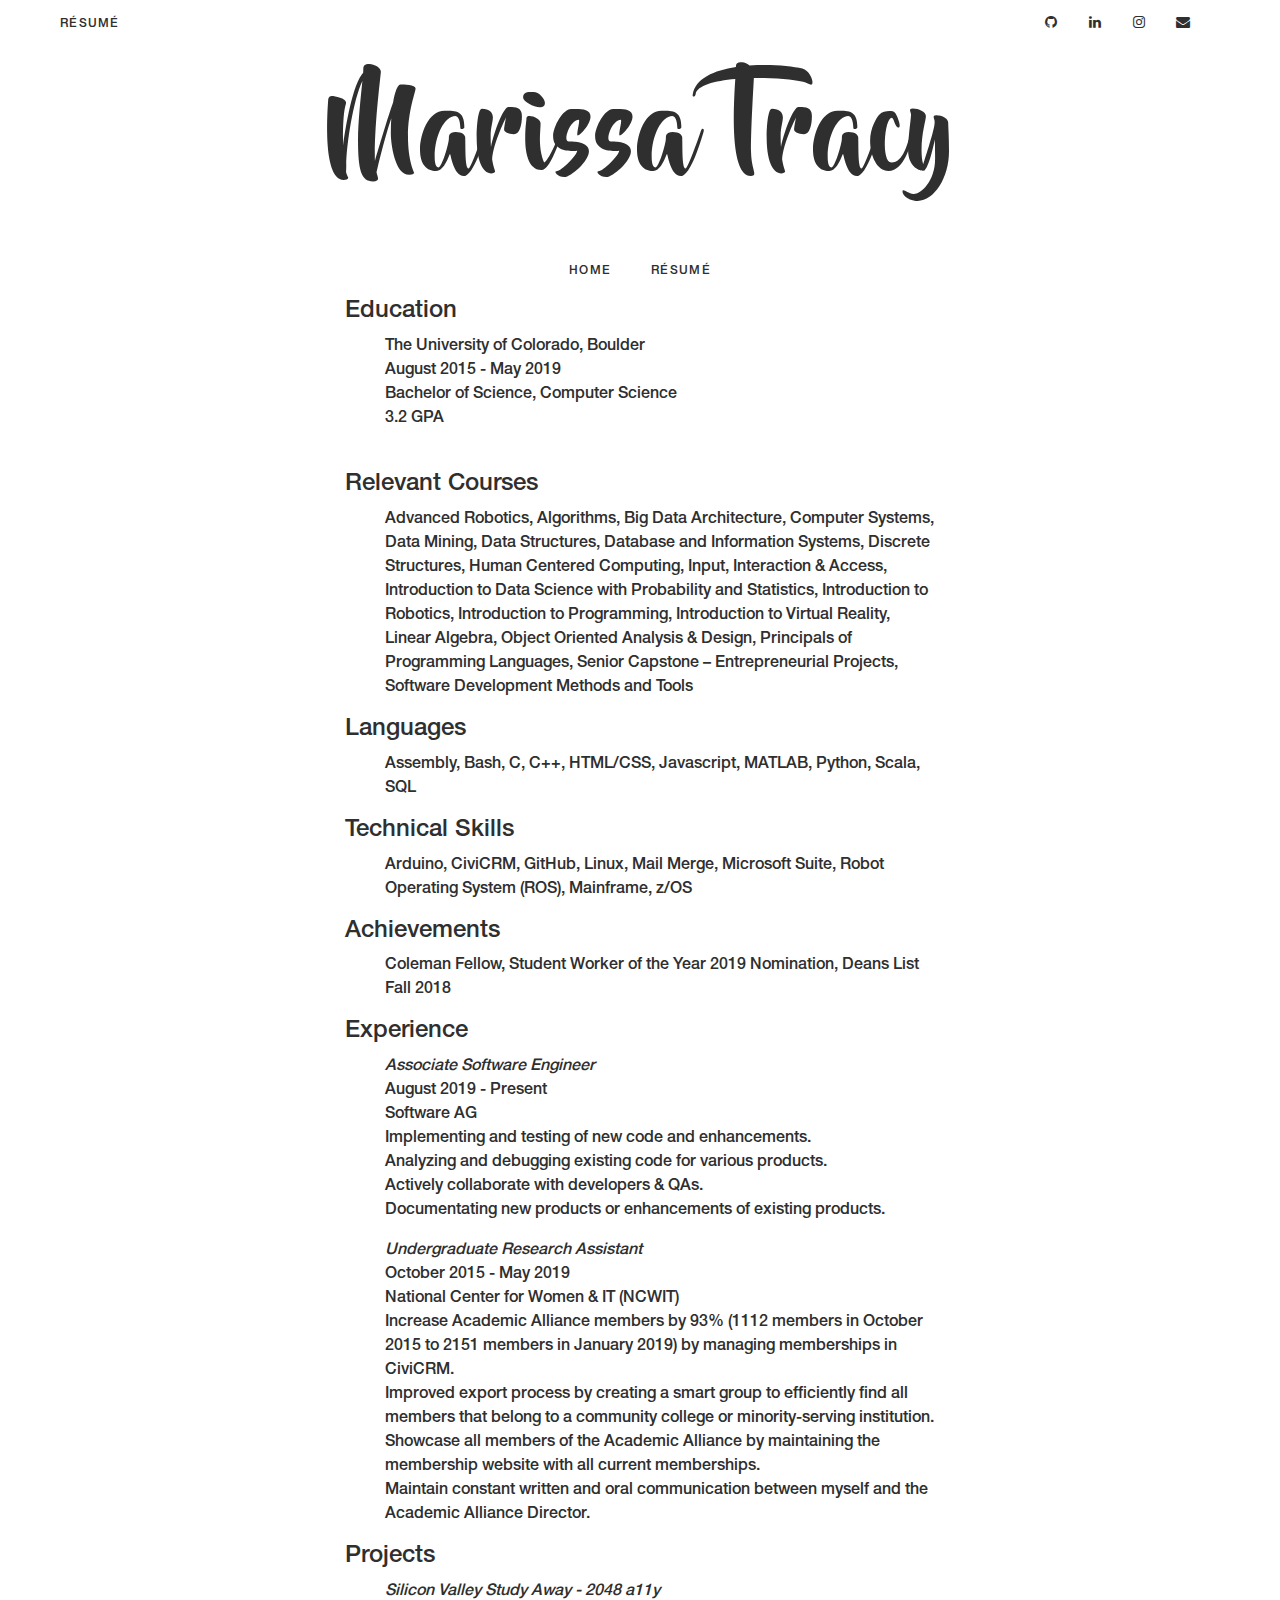
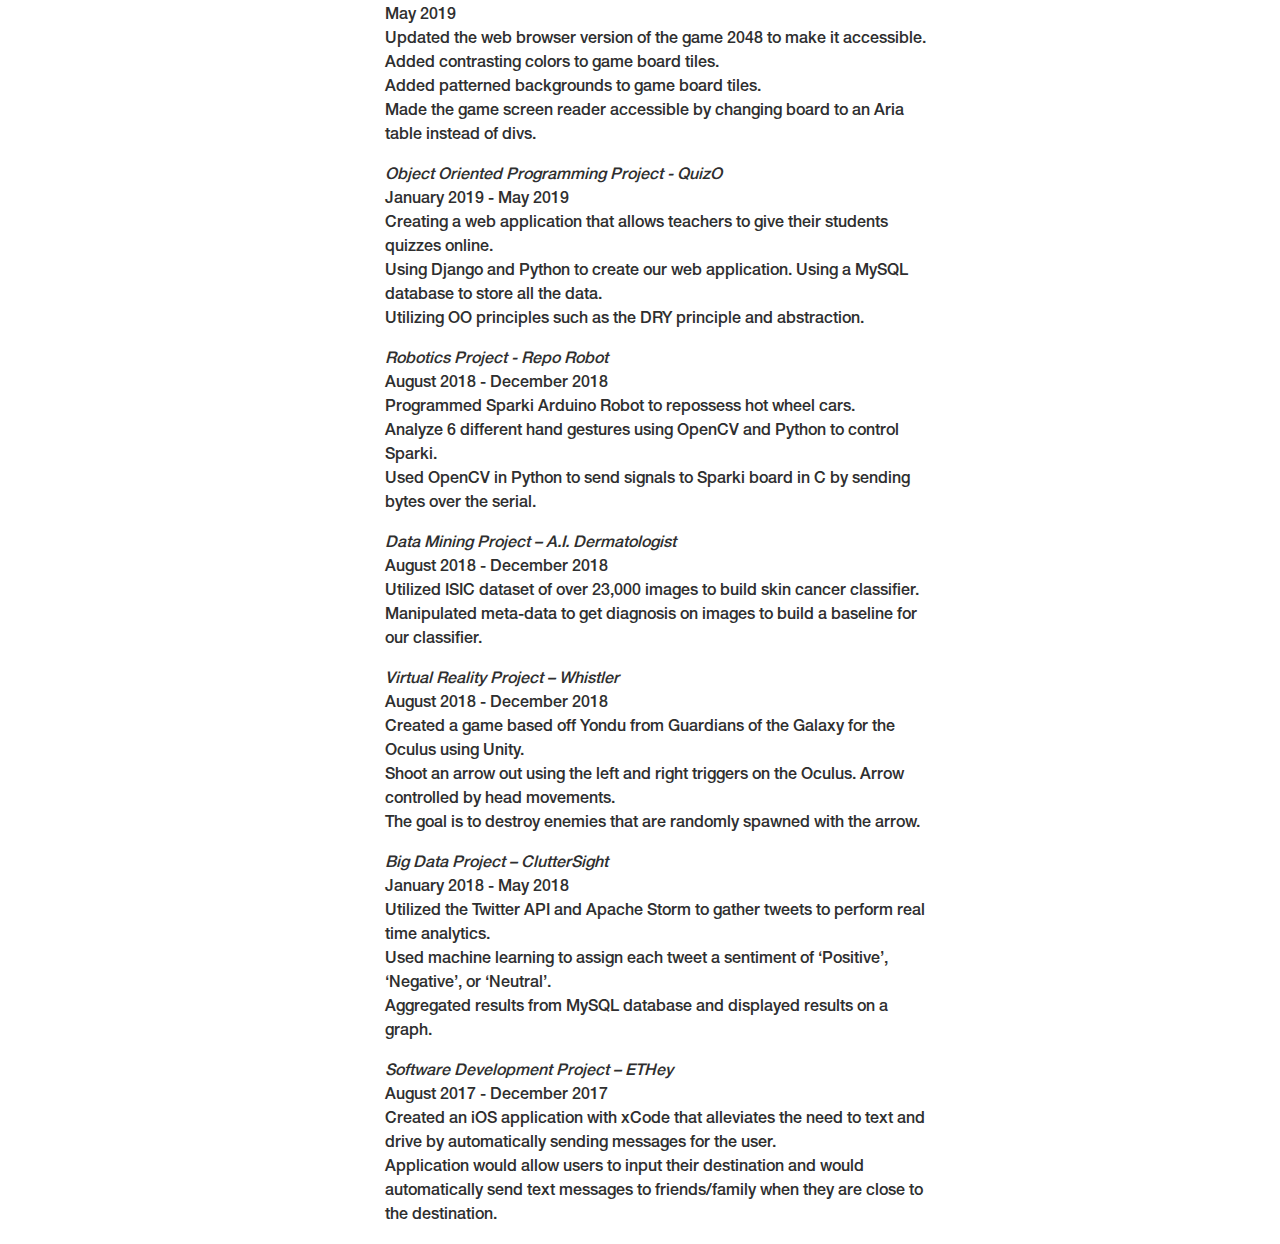
==== commit 8cee87cd: "minor changes" ====
--- a/about.html
+++ b/about.html
@@ -128,9 +128,10 @@
                 <li> <i> Associate Software Engineer</i> </li>
                 <li> August 2019 - Present </li>
                 <li> Software AG </li>
-                <li>Implementation and testing of new code and enhancements. </li>
-                <li>Good analytic and debugging skills for maintaining existing code for various products.</li>    
-                <li>Complete preliminary testing and actively collaborate with developers, QA, and documentation for new products or enhancements of existing products.</li>    
+                <li>Implementing and testing of new code and enhancements. </li>
+                <li>Analyzing and debugging existing code for various products.</li>    
+                <li>Actively collaborate with developers & QAs.</li>   
+                <li>Documentating new products or enhancements of existing products.</li> 
             </ul> <!-- SAG -->
              <ul id = "list">
                 <li> <i> Undergraduate Research Assistant</i> </li>
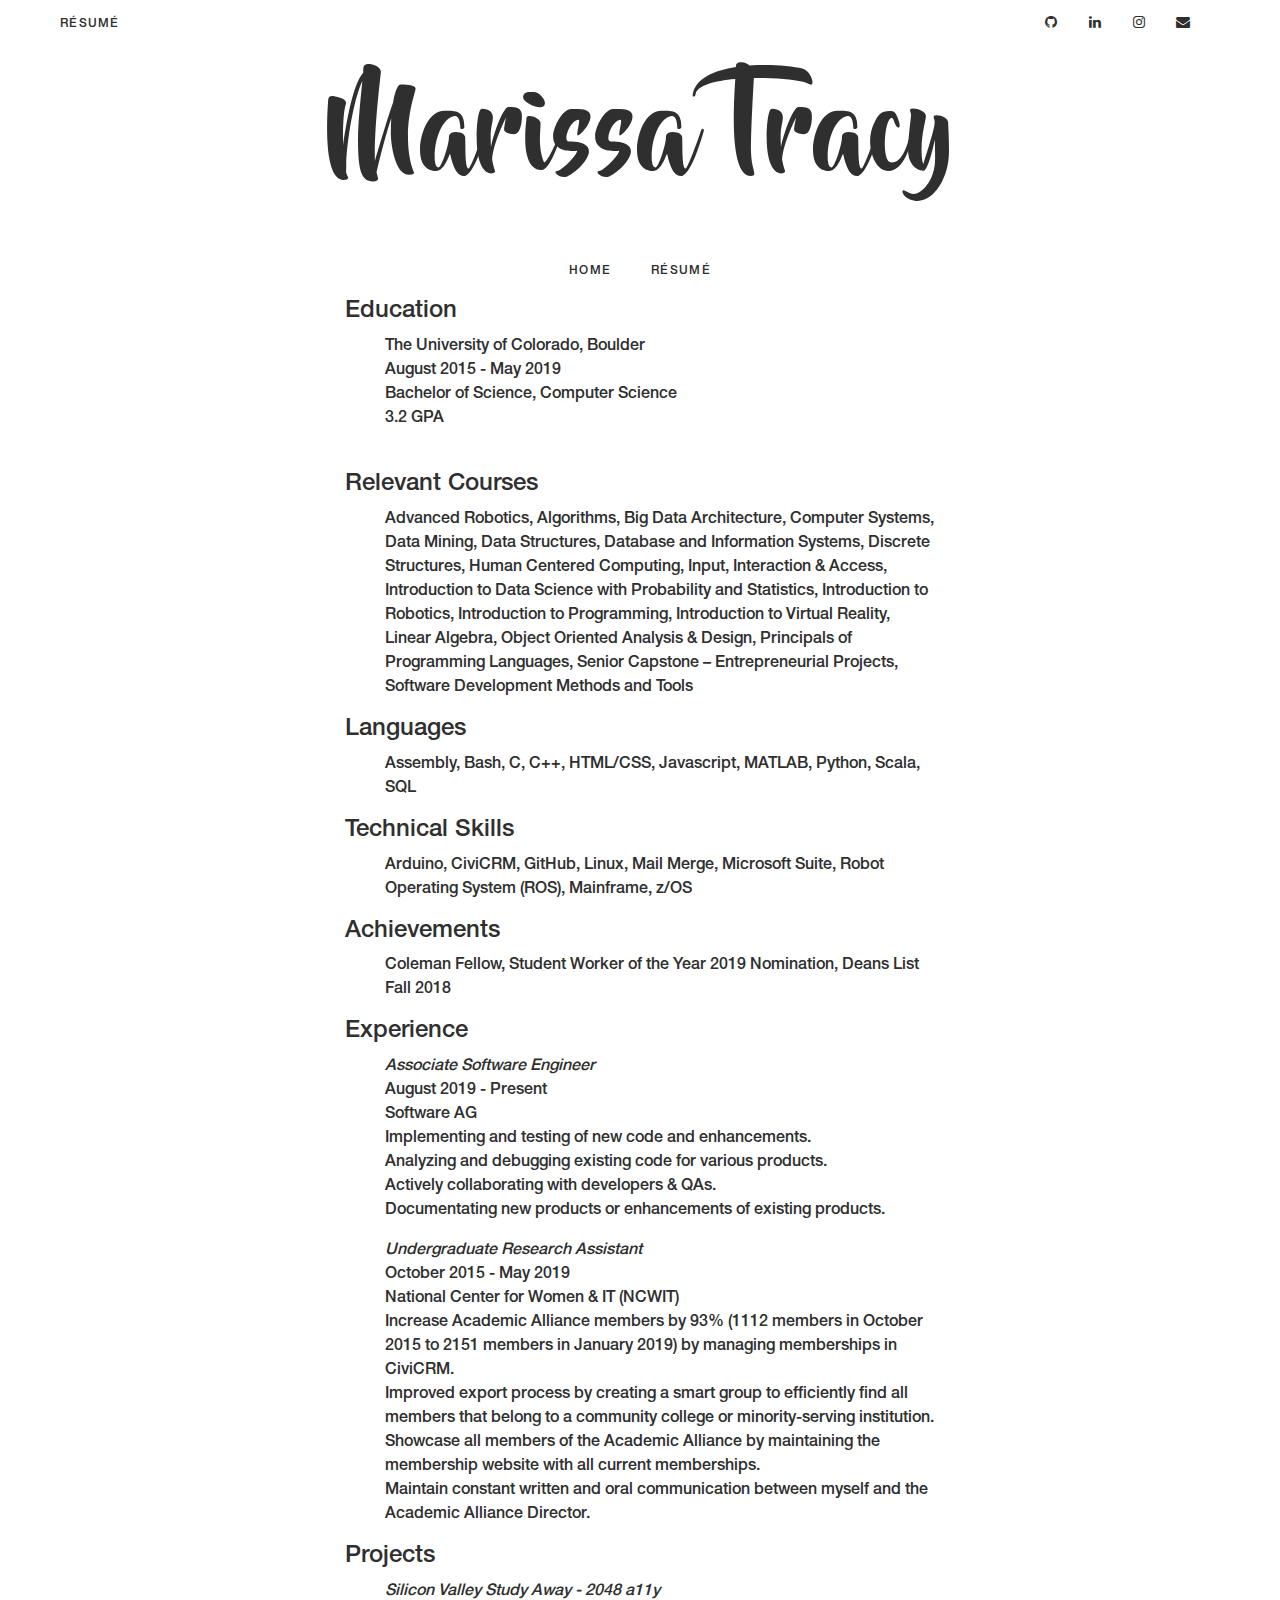
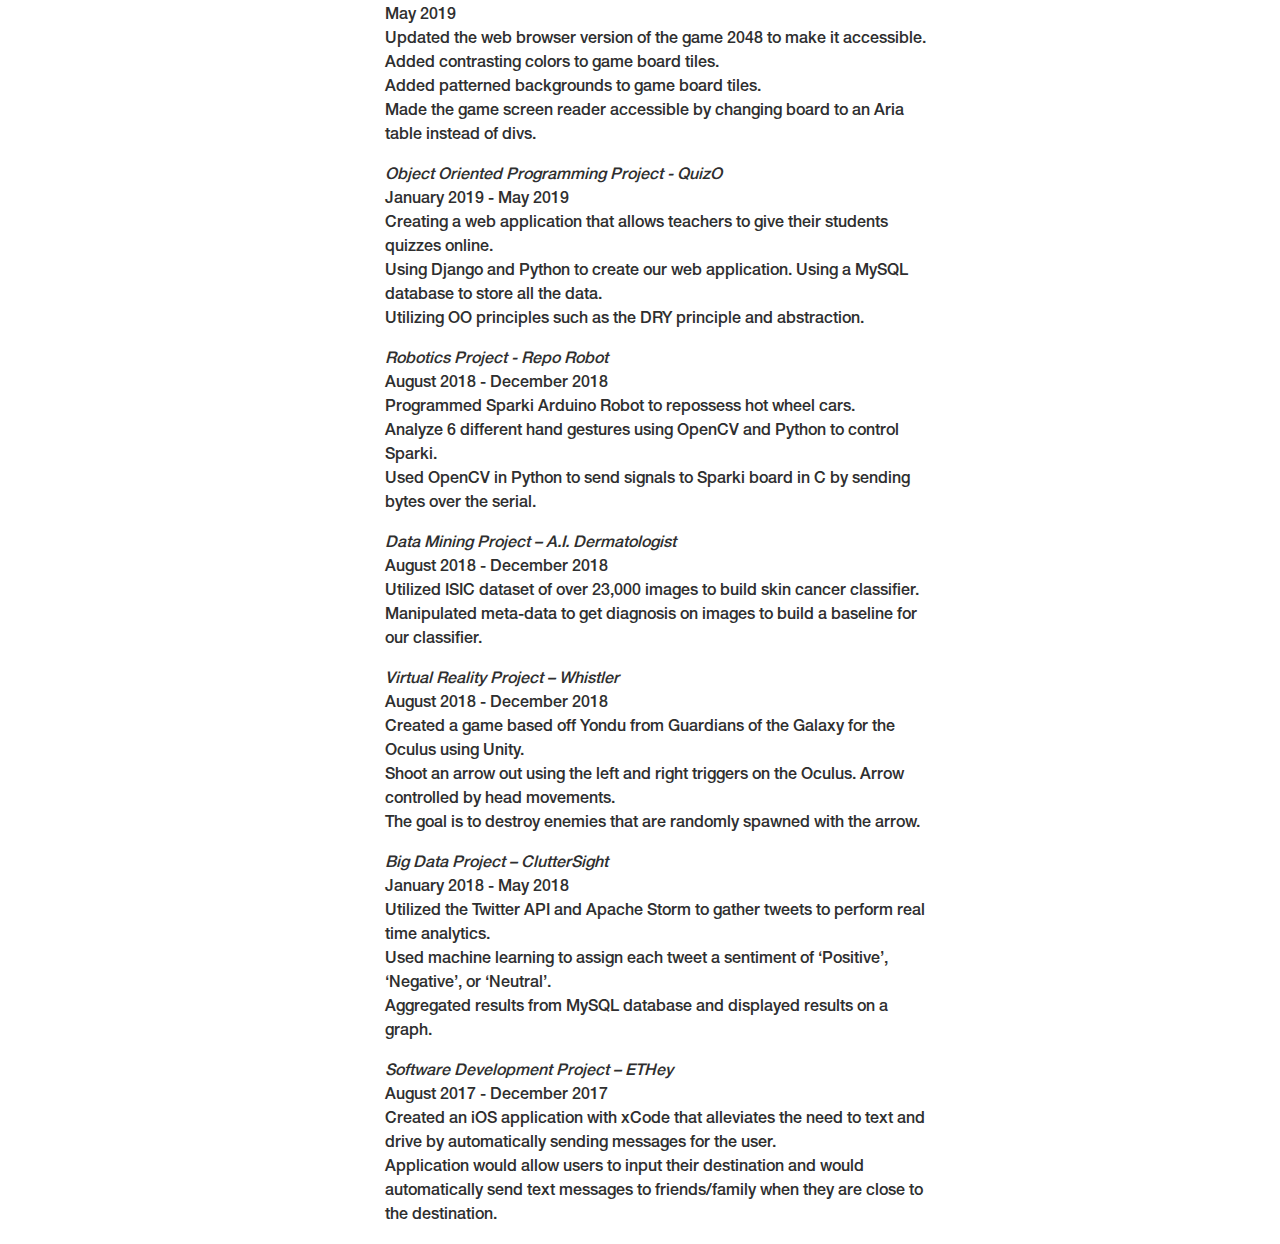
==== commit cc74c7d8: "minor changes" ====
--- a/about.html
+++ b/about.html
@@ -130,7 +130,7 @@
                 <li> Software AG </li>
                 <li>Implementing and testing of new code and enhancements. </li>
                 <li>Analyzing and debugging existing code for various products.</li>    
-                <li>Actively collaborate with developers & QAs.</li>   
+                <li>Actively collaborating with developers & QAs.</li>   
                 <li>Documentating new products or enhancements of existing products.</li> 
             </ul> <!-- SAG -->
              <ul id = "list">
